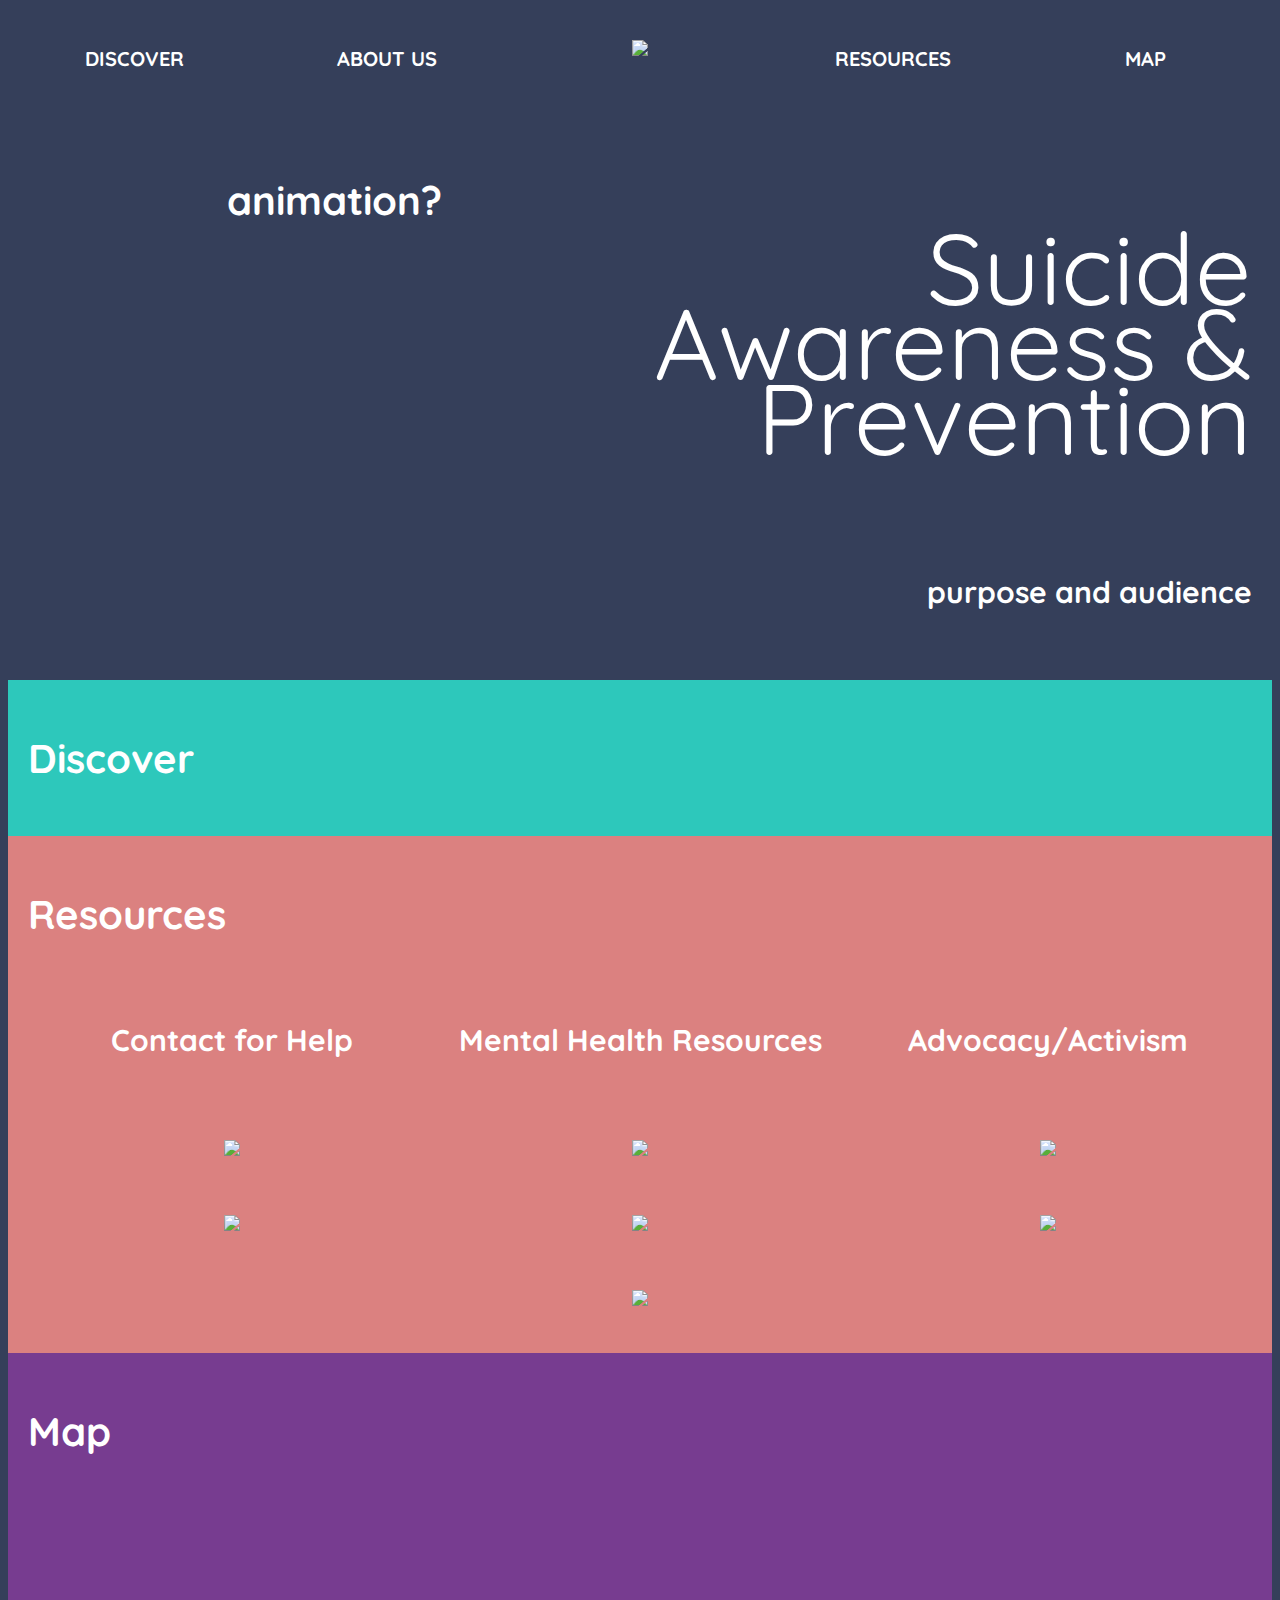
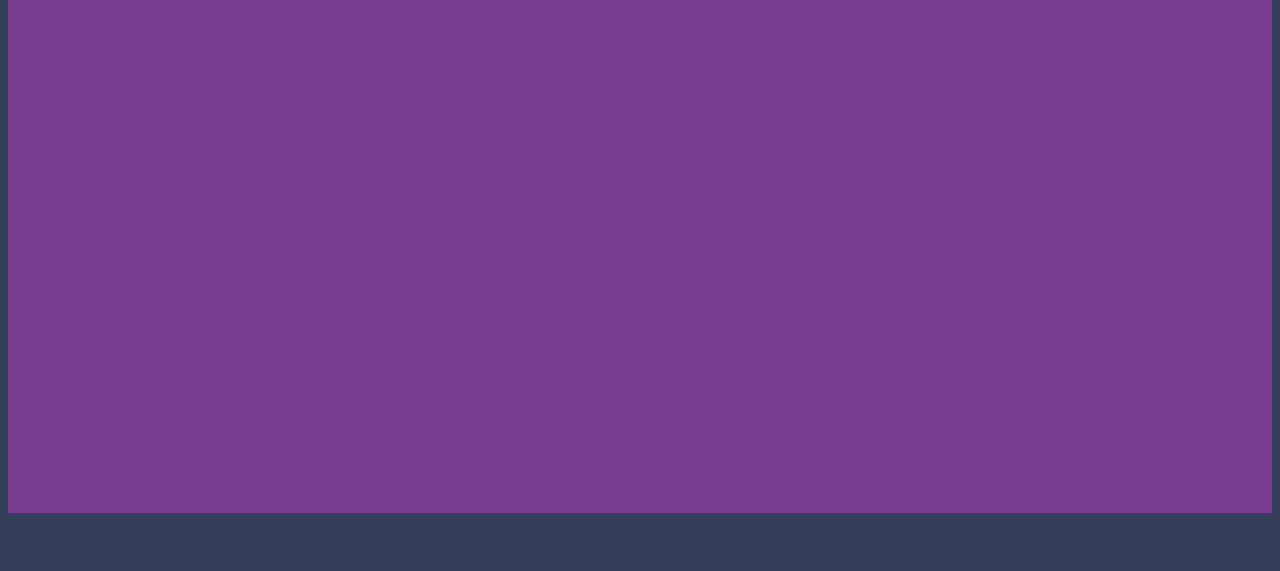
==== reindex.html @ 5025372b "redesigned website layout with previous elements" ====
<!DOCTYPE html>
<html lang="en">
<head>
    <meta charset="UTF-8">
    <meta name="viewport" content="width=device-width, initial-scale=1.0">
    <title>Suicide Awareness Month </title>
    <link rel="stylesheet" href="restyles.css">
    <link href="https://fonts.googleapis.com/css2?family=Quicksand:wght@300&display=swap" rel="stylesheet">
</head>
<body>

  <header>
    <div class="flex-container">
      <div><a href="#discover"><h1>DISCOVER</h1></a></div>
      <div><a href="#aboutus"><h1>ABOUT US</h1></a></div>
      <div><img src="https://suicidepreventionlifeline.org/wp-content/uploads/2016/08/Ribbon-1.png" width="30%"></div>
      <div><a href="#resources"><h1>RESOURCES</h1></a></div>
      <div><a href="#map"><h1>MAP</h1></a></div>
    </div>
  </header>

  <section class="aboutus" id="aboutus">
    <div class="flex-container">
      <div><h2>animation?</h2></div>
      <div><p class="right">Suicide Awareness & Prevention</p><h3 class="right">purpose and audience</h3></div>
  </div>
  </section>

  <section class="discover" id="discover">
    <h2>Discover</h2>
  </section>

  <section class="resources" id="resources">
    <h2>Resources</h2>
    <div class="flex-container">
      <div>
        <h3>Contact for Help</h3>
        <div><a href="https://suicidepreventionlifeline.org/" target="_blank"><img src="https://ccrinfo.org/wp-content/uploads/sites/6/2019/11/SPL-Square.jpg" width="50%"></a></div>
        <div><a href="https://www.crisistextline.org/" target="_blank"><img src="https://www.crisistextline.org/wp-content/uploads/2020/03/logo-square.jpg" width="50%"></a></div>
      </div>
      <div>
        <h3>Mental Health Resources</h3>
        <div><a href="https://www.thetrevorproject.org/" target="_blank"><img src="https://www.thetrevorproject.org/wp-content/uploads/2020/08/The-Trevor-Project-Tagline-blog-300x300.jpg" width="50%"></a></div>
        <div><a href="https://www.veteranscrisisline.net/" target="_blank"><img src="https://www.veteranscrisisline.net/Content/images/VeteransCrisisLineLogo.png" width="50%"></a></div>
        <div><a href="https://www.nimh.nih.gov/index.shtml" target="_blank"><img src="https://www.nimh.nih.gov/images/news-items/featured-images/nimh-logo-white-sm120_147622_4.png" width="50%"></a></div>
      </div>
      <div>
        <h3>Advocacy/Activism</h3>
        <div><a href="https://projectsemicolon.com/" target="_blank"><img src="https://s3-us-west-2.amazonaws.com/tabs.web.media/a/h/ahtv/ahtv-square-400.jpg" width="50%"></a></div>
        <div><a href="https://www.bethe1to.com/" target="_blank"><img src="https://www.vibrant.org/wp-content/uploads/2017/09/Untitled.png" width="50%"></a></div>
      </div>
  </div>
  </section>

  <section class="map" id="map">
    <h2>Map</h2>
    <iframe src="https://www.google.com/maps/embed?pb=!1m14!1m8!1m3!1d13037.224294032441!2d-80.8179448!3d35.2237501!3m2!1i1024!2i768!4f13.1!3m3!1m2!1s0x0%3A0x58d6ba252e5366b!2sPromise%20Resource%20Network%20Inc!5e0!3m2!1sen!2sus!4v1600224700842!5m2!1sen!2sus" width="800" height="600" frameborder="0" style="border:0;" allowfullscreen="" aria-hidden="false" tabindex="0"></iframe>
  </section>

  <footer>
  </footer>

  </div>
</body>
</html>
---- restyles.css ----
body {
  display: flex;
  flex-direction: column;
  background: rgb(53, 63, 90);
}

section {
  margin: 0;
  padding: 20px;
}

.aboutus {
  background: rgb(53, 63, 90);
}

.discover {
  background: rgb(45, 200, 187);
}

.resources {
  background: rgb(219, 129, 128);
}

.map {
  background: rgb(119, 60, 144);
}

footer {
  background: rgb(53, 63, 90);
  height: 50px;
}

.flex-container {
  display: flex;
  flex-wrap: wrap;
  justify-content: space-around;
}

.flex-container > div {
  width: 100px;
  text-align: center;
  line-height: 75px;
  font-size: 30px;
  flex-grow: 1;
}

a {
  text-decoration: none;
}

a:link{
  color: black;
}

a:visited{
  color: black;
}

a:hover {
  font-size:105%;
  color: white;
  text-decoration: underline white;
}

h1 {
  font-family: 'Quicksand', sans-serif;
  font-size: 20px;
  color: white;
}

h2 {
  font-family: 'Quicksand', sans-serif;
  font-size: 40px;
  color: white;
}

h3 {
  font-family: 'Quicksand', sans-serif;
  font-size: 30px;
  color: white;
}

p {
  font-family: 'Quicksand', sans-serif;
  font-size: 100px;
  color: white;
}

.right {
  text-align: right;
}

img:hover {
  width: 55%;
}
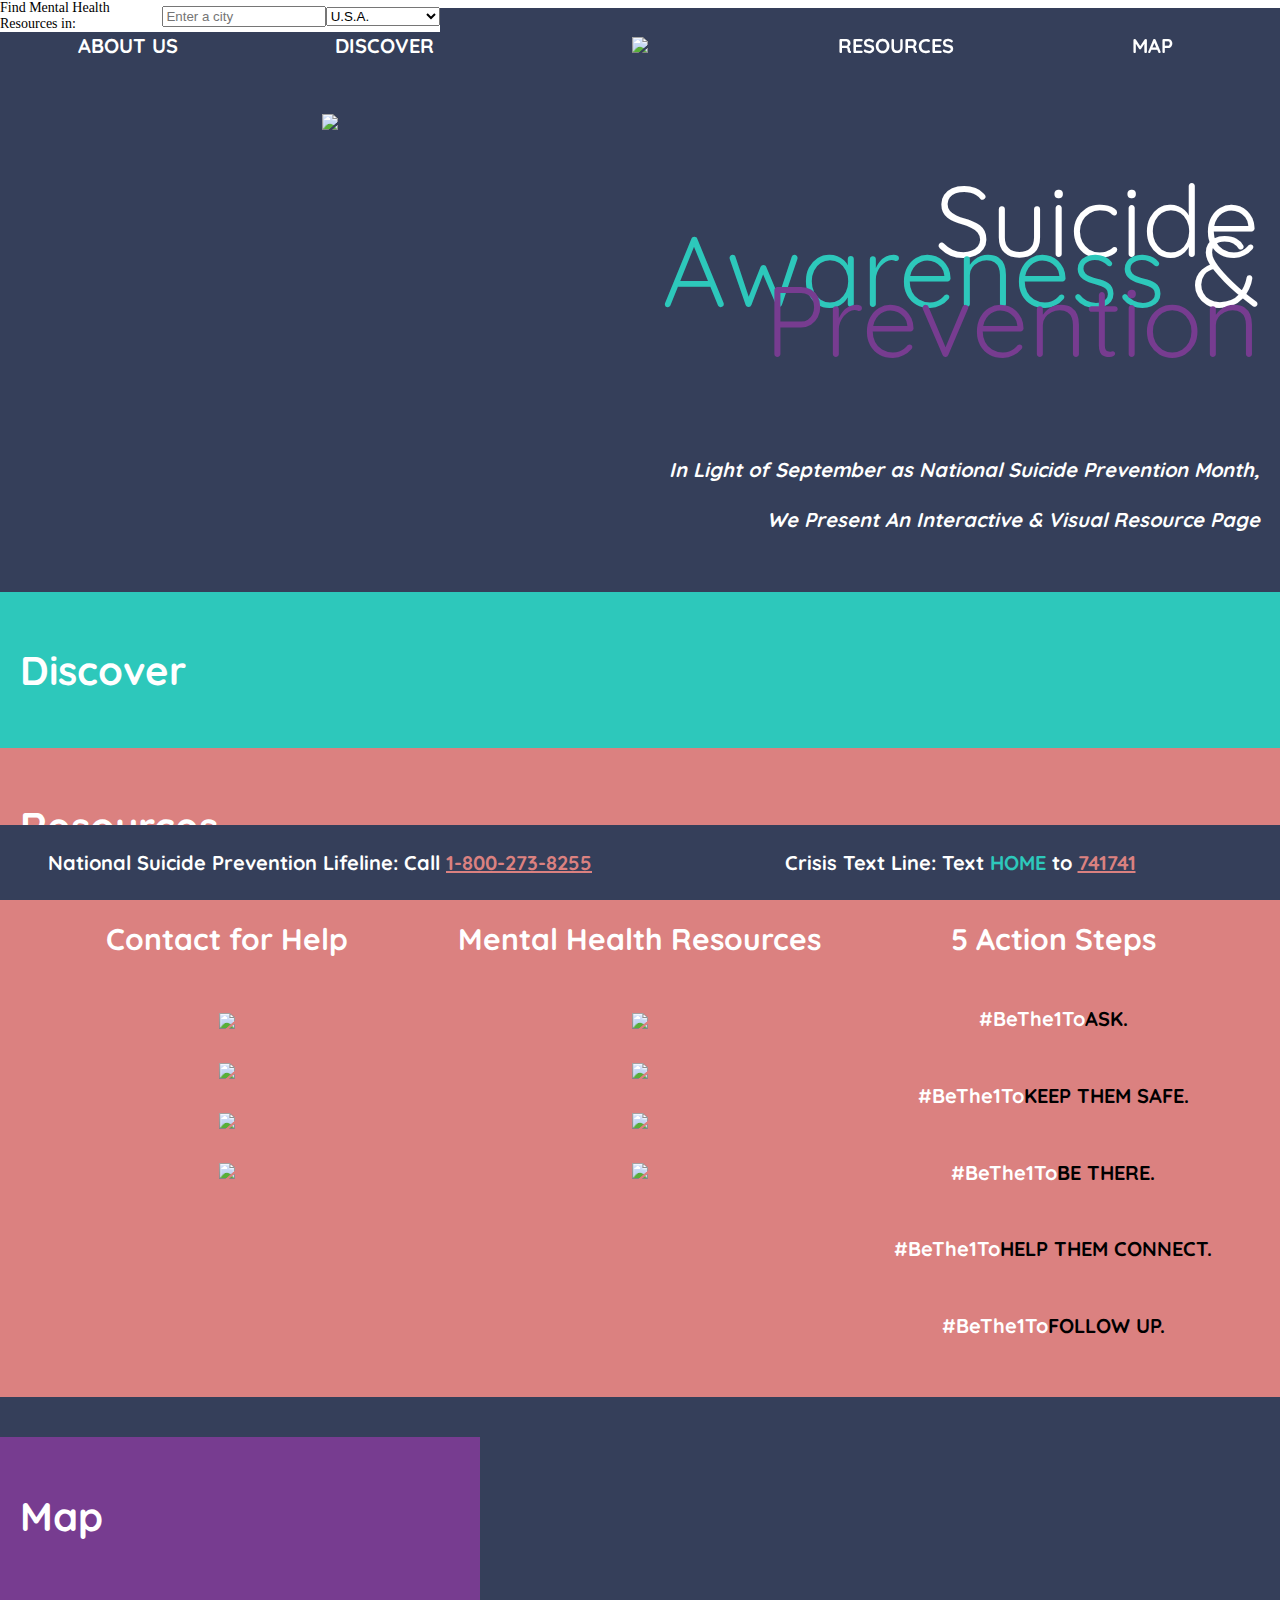
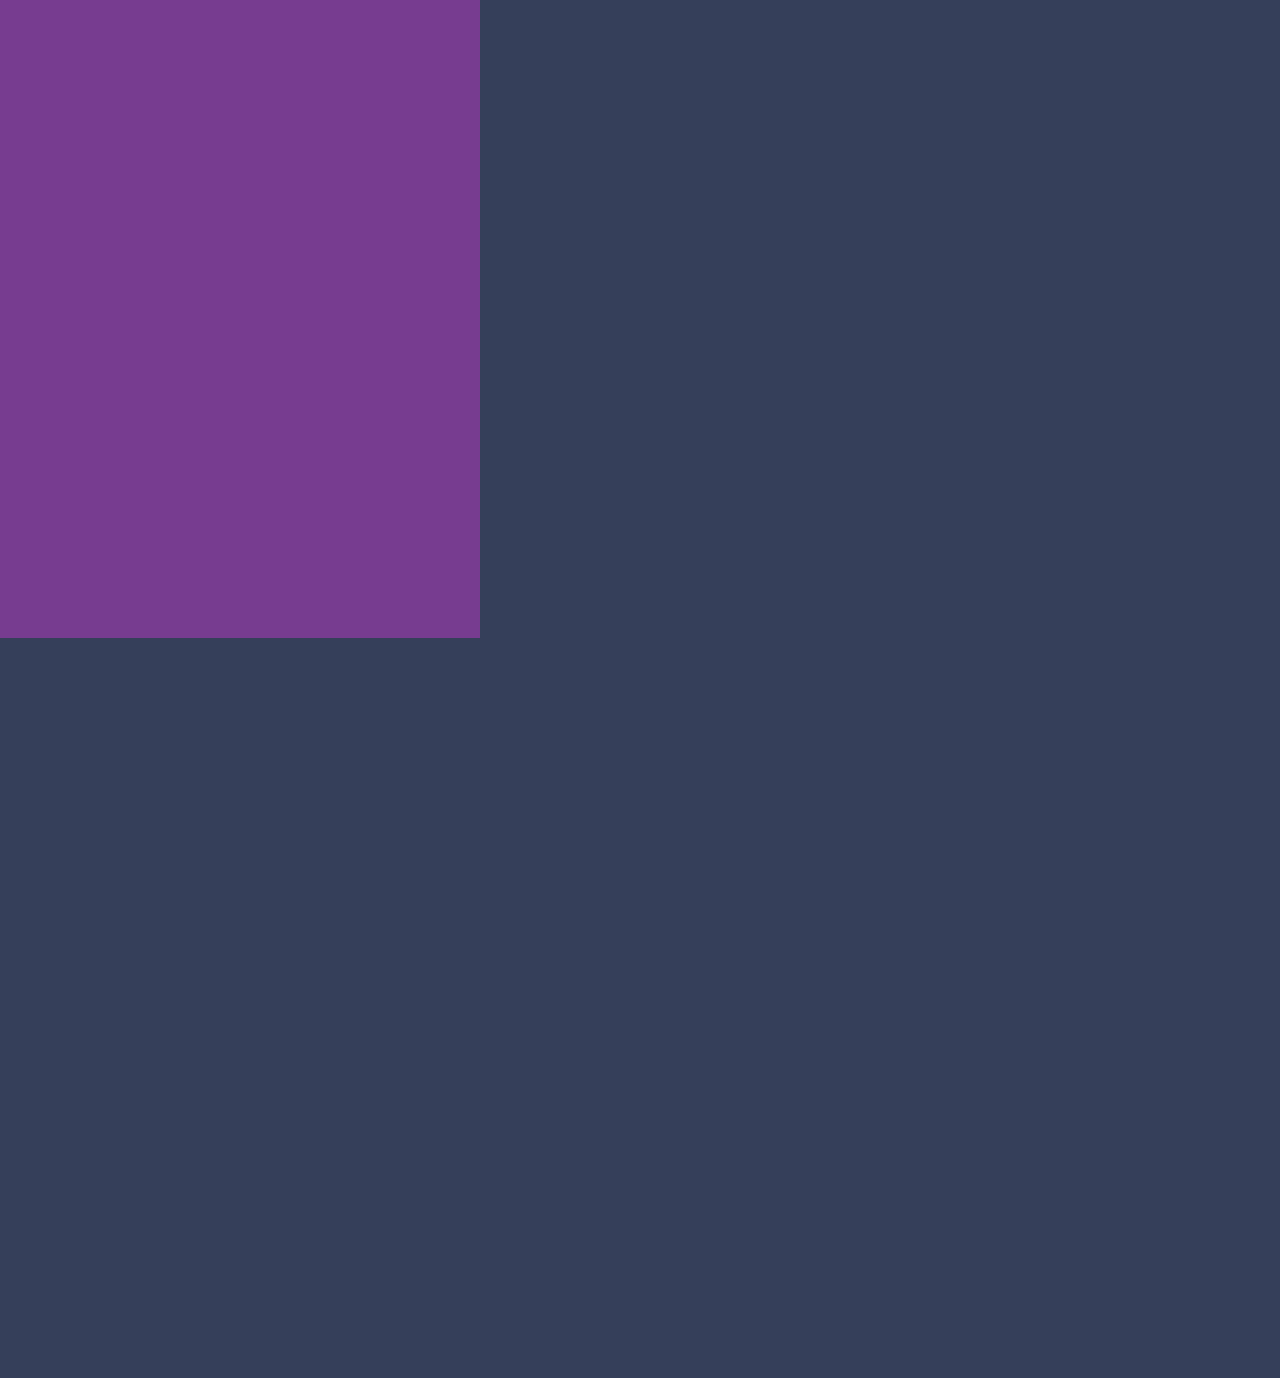
==== commit f3be23ed: "PreMaps" ====
--- a/reindex.html
+++ b/reindex.html
@@ -6,14 +6,20 @@
     <title>Suicide Awareness Month </title>
     <link rel="stylesheet" href="restyles.css">
     <link href="https://fonts.googleapis.com/css2?family=Quicksand:wght@300&display=swap" rel="stylesheet">
-</head>
+    <link href="https://fonts.googleapis.com/css2?family=Open+Sans:wght@800&display=swap" rel="stylesheet">
+    <script src="https://maps.googleapis.com/maps/api/js?key=AIzaSyBIwzALxUPNbatRBj3Xi1Uhp0fFzwWNBkE&callback=initMap&libraries=places&v=weekly" defer></script>
+    <script src="rescript.js"></script>
+  </head>
 <body>
 
   <header>
-    <div class="flex-container">
+    <div class="progress-container">
+      <div class="progress-bar" id="myBar"></div>
+    </div>
+    <div class="flex-container" id="navbar">
+      <div><a href="#aboutus"><h1>ABOUT US</h1></a></div>
       <div><a href="#discover"><h1>DISCOVER</h1></a></div>
-      <div><a href="#aboutus"><h1>ABOUT US</h1></a></div>
-      <div><img src="https://suicidepreventionlifeline.org/wp-content/uploads/2016/08/Ribbon-1.png" width="30%"></div>
+      <div><a href="#navbar"><h1><img src="https://suicidepreventionlifeline.org/wp-content/uploads/2016/08/Ribbon-1.png" width="15%"></h1></a></div>
       <div><a href="#resources"><h1>RESOURCES</h1></a></div>
       <div><a href="#map"><h1>MAP</h1></a></div>
     </div>
@@ -21,8 +27,11 @@
 
   <section class="aboutus" id="aboutus">
     <div class="flex-container">
-      <div><h2>animation?</h2></div>
-      <div><p class="right">Suicide Awareness & Prevention</p><h3 class="right">purpose and audience</h3></div>
+      <div><img src="https://suicidepreventionlifeline.org/wp-content/uploads/2016/08/Ribbon-1.png" width="70%"></div>
+      <div>
+        <p class="right">Suicide <span style="color:rgb(45, 200, 187)">Awareness</span> & <span style="color: rgb(119, 60, 144)">Prevention</span></p>
+        <h4 class="right"><em><span style="color:white;">In Light of September as National Suicide Prevention Month,</span><span style="color:white;"> We Present An Interactive & Visual Resource Page</span></em></h4>
+      </div>
   </div>
   </section>
 
@@ -35,19 +44,25 @@
     <div class="flex-container">
       <div>
         <h3>Contact for Help</h3>
-        <div><a href="https://suicidepreventionlifeline.org/" target="_blank"><img src="https://ccrinfo.org/wp-content/uploads/sites/6/2019/11/SPL-Square.jpg" width="50%"></a></div>
-        <div><a href="https://www.crisistextline.org/" target="_blank"><img src="https://www.crisistextline.org/wp-content/uploads/2020/03/logo-square.jpg" width="50%"></a></div>
+        <div><a href="https://suicidepreventionlifeline.org/" target="_blank"><img src="https://ccrinfo.org/wp-content/uploads/sites/6/2019/11/SPL-Square.jpg" width="50%" class="resourceslinks"></a></div>
+        <div><a href="https://www.crisistextline.org/" target="_blank"><img src="https://www.crisistextline.org/wp-content/uploads/2020/03/logo-square.jpg" width="50%" class="resourceslinks"></a></div>
+        <div><a href="https://www.thetrevorproject.org/" target="_blank"><img src="https://www.thetrevorproject.org/wp-content/uploads/2020/08/The-Trevor-Project-Tagline-blog-300x300.jpg" width="50%" class="resourceslinks"></a></div>
+        <div><a href="https://www.veteranscrisisline.net/" target="_blank"><img src="https://www.armytimes.com/resizer/CK8KfGUzU1C7jOKkqNQpm3uE7gI=/1200x0/filters:quality(100)/arc-anglerfish-arc2-prod-mco.s3.amazonaws.com/public/UHK6KODIMJARPLBEPTIYVROHZ4.jpg" width="50%" class="resourceslinks"></a></div>
       </div>
       <div>
         <h3>Mental Health Resources</h3>
-        <div><a href="https://www.thetrevorproject.org/" target="_blank"><img src="https://www.thetrevorproject.org/wp-content/uploads/2020/08/The-Trevor-Project-Tagline-blog-300x300.jpg" width="50%"></a></div>
-        <div><a href="https://www.veteranscrisisline.net/" target="_blank"><img src="https://www.veteranscrisisline.net/Content/images/VeteransCrisisLineLogo.png" width="50%"></a></div>
-        <div><a href="https://www.nimh.nih.gov/index.shtml" target="_blank"><img src="https://www.nimh.nih.gov/images/news-items/featured-images/nimh-logo-white-sm120_147622_4.png" width="50%"></a></div>
+        <div><a href="https://www.bethe1to.com/" target="_blank"><img src="BeThe1To.PNG" width="50%" class="resourceslinks"></a></div>
+        <div><a href="https://afsp.org/" target="_blank"><img src="https://www.hrchamber.com/uploads/news/posts/newlogo-square.jpg" width="50%" class="resourceslinks"></a></div>
+        <div><a href="https://www.nimh.nih.gov/index.shtml" target="_blank"><img src="https://www.nimh.nih.gov/images/news-items/featured-images/nimh-logo-white-sm120_147622_4.png" width="50%" class="resourceslinks"></a></div>
+        <div><a href="https://projectsemicolon.com/" target="_blank"><img src="https://s3-us-west-2.amazonaws.com/tabs.web.media/a/h/ahtv/ahtv-square-400.jpg" width="50%" class="resourceslinks"></a></div>
       </div>
       <div>
-        <h3>Advocacy/Activism</h3>
-        <div><a href="https://projectsemicolon.com/" target="_blank"><img src="https://s3-us-west-2.amazonaws.com/tabs.web.media/a/h/ahtv/ahtv-square-400.jpg" width="50%"></a></div>
-        <div><a href="https://www.bethe1to.com/" target="_blank"><img src="https://www.vibrant.org/wp-content/uploads/2017/09/Untitled.png" width="50%"></a></div>
+        <h3>5 Action Steps</h3>
+        <div><h4><span style="color:white;">#BeThe1To</span><b>ASK.</b></h4></div>
+        <div><h4><span style="color:white;">#BeThe1To</span><b>KEEP THEM SAFE.</b></h4></div>
+        <div><h4><span style="color:white;">#BeThe1To</span><b>BE THERE.</b></h4></div>
+        <div><h4><span style="color:white;">#BeThe1To</span><b>HELP THEM CONNECT.</b></h4></div>
+        <div><h4><span style="color:white;">#BeThe1To</span><b>FOLLOW UP.</b></h4></div>
       </div>
   </div>
   </section>
@@ -55,11 +70,68 @@
   <section class="map" id="map">
     <h2>Map</h2>
     <iframe src="https://www.google.com/maps/embed?pb=!1m14!1m8!1m3!1d13037.224294032441!2d-80.8179448!3d35.2237501!3m2!1i1024!2i768!4f13.1!3m3!1m2!1s0x0%3A0x58d6ba252e5366b!2sPromise%20Resource%20Network%20Inc!5e0!3m2!1sen!2sus!4v1600224700842!5m2!1sen!2sus" width="800" height="600" frameborder="0" style="border:0;" allowfullscreen="" aria-hidden="false" tabindex="0"></iframe>
+    <div class="hotel-search">
+      <div id="findhotels">
+        Find Mental Health Resources in:
+      </div>
+
+      <div id="locationField">
+        <input id="autocomplete" placeholder="Enter a city" type="text" />
+      </div>
+
+      <div id="controls">
+        <select id="country">
+          <option value="us" selected>U.S.A.</option>
+        </select>
+      </div>
+    </div>
+
+    <div id="map"></div>
+
+    <div id="listing">
+      <table id="resultsTable">
+        <tbody id="results"></tbody>
+      </table>
+    </div>
+
+    <div style="display: none">
+      <div id="info-content">
+        <table>
+          <tr id="iw-url-row" class="iw_table_row">
+            <td id="iw-icon" class="iw_table_icon"></td>
+            <td id="iw-url"></td>
+          </tr>
+          <tr id="iw-address-row" class="iw_table_row">
+            <td class="iw_attribute_name">Address:</td>
+            <td id="iw-address"></td>
+          </tr>
+          <tr id="iw-phone-row" class="iw_table_row">
+            <td class="iw_attribute_name">Telephone:</td>
+            <td id="iw-phone"></td>
+          </tr>
+          <tr id="iw-rating-row" class="iw_table_row">
+            <td class="iw_attribute_name">Rating:</td>
+            <td id="iw-rating"></td>
+          </tr>
+          <tr id="iw-website-row" class="iw_table_row">
+            <td class="iw_attribute_name">Website:</td>
+            <td id="iw-website"></td>
+          </tr>
+        </table>
+      </div>
+    </div>
   </section>
 
   <footer>
+    <div class="flex-container">
+      <div><h1>National Suicide Prevention Lifeline: Call <a href="tel:1-800-273-8255"><span style="color:rgb(219, 129, 128);"><u>1-800-273-8255</u></span></a></h1></div>
+      <div><h1>Crisis Text Line: Text <span style="color:rgb(45, 200, 187)">HOME</span> to <a href="sms:741741"><span style="color:rgb(219, 129, 128);"><u>741741</u></span></h1>
+    </div>
   </footer>
 
+  
+
+  
   </div>
 </body>
 </html>
--- a/restyles.css
+++ b/restyles.css
@@ -25,9 +25,18 @@
   background: rgb(119, 60, 144);
 }
 
+header {
+  position: sticky;
+  top: 0;
+  background: rgb(53, 63, 90);
+  height: 75px;
+}
+
 footer {
-  background: rgb(53, 63, 90);
-  height: 50px;
+  position: sticky;
+  bottom:0;
+  background: rgb(53, 63, 90);
+  height: 75px;
 }
 
 .flex-container {
@@ -39,7 +48,7 @@
 .flex-container > div {
   width: 100px;
   text-align: center;
-  line-height: 75px;
+  line-height: 50px;
   font-size: 30px;
   flex-grow: 1;
 }
@@ -80,6 +89,11 @@
   color: white;
 }
 
+h4 {
+  font-family: 'Quicksand', sans-serif;
+  font-size: 20px;
+}
+
 p {
   font-family: 'Quicksand', sans-serif;
   font-size: 100px;
@@ -90,6 +104,135 @@
   text-align: right;
 }
 
-img:hover {
-  width: 55%;
-}
+img.resourceslinks:hover {
+  width: 60%;
+}
+
+html {
+  scroll-behavior: smooth;
+}
+
+.progress-container {
+  width: 100%;
+  height: 8px;
+  background: white;
+}
+
+/* The progress bar (scroll indicator) */
+.progress-bar {
+  height: 8px;
+  background: gray;
+  width: 0%;
+}
+
+/* Always set the map height explicitly to define the size of the div
+       * element that contains the map. */
+       #map {
+        height: 100%;
+      }
+      
+      /* Optional: Makes the sample page fill the window. */
+      html,
+      body {
+        height: 100%;
+        margin: 0;
+        padding: 0;
+      }
+      
+      body {
+        padding: 0 !important;
+      }
+      
+      table {
+        font-size: 12px;
+      }
+      
+      .hotel-search {
+        -webkit-box-align: center;
+        -ms-flex-align: center;
+        align-items: center;
+        background: #fff;
+        display: -webkit-box;
+        display: -ms-flexbox;
+        display: flex;
+        left: 0;
+        position: absolute;
+        top: 0;
+        width: 440px;
+        z-index: 1;
+      }
+      
+      #map {
+        margin-top: 40px;
+        width: 440px;
+      }
+      
+      #listing {
+        position: absolute;
+        width: 200px;
+        height: 470px;
+        overflow: auto;
+        left: 442px;
+        top: 0px;
+        cursor: pointer;
+        overflow-x: hidden;
+      }
+      
+      #findhotels {
+        font-size: 14px;
+      }
+      
+      #locationField {
+        -webkit-box-flex: 1 1 190px;
+        -ms-flex: 1 1 190px;
+        flex: 1 1 190px;
+        margin: 0 8px;
+      }
+      
+      #controls {
+        -webkit-box-flex: 1 1 140px;
+        -ms-flex: 1 1 140px;
+        flex: 1 1 140px;
+      }
+      
+      #autocomplete {
+        width: 100%;
+      }
+      
+      #country {
+        width: 100%;
+      }
+      
+      .placeIcon {
+        width: 20px;
+        height: 34px;
+        margin: 4px;
+      }
+      
+      .hotelIcon {
+        width: 24px;
+        height: 24px;
+      }
+      
+      #resultsTable {
+        border-collapse: collapse;
+        width: 240px;
+      }
+      
+      #rating {
+        font-size: 13px;
+        font-family: Arial Unicode MS;
+      }
+      
+      .iw_table_row {
+        height: 18px;
+      }
+      
+      .iw_attribute_name {
+        font-weight: bold;
+        text-align: right;
+      }
+      
+      .iw_table_icon {
+        text-align: right;
+      }
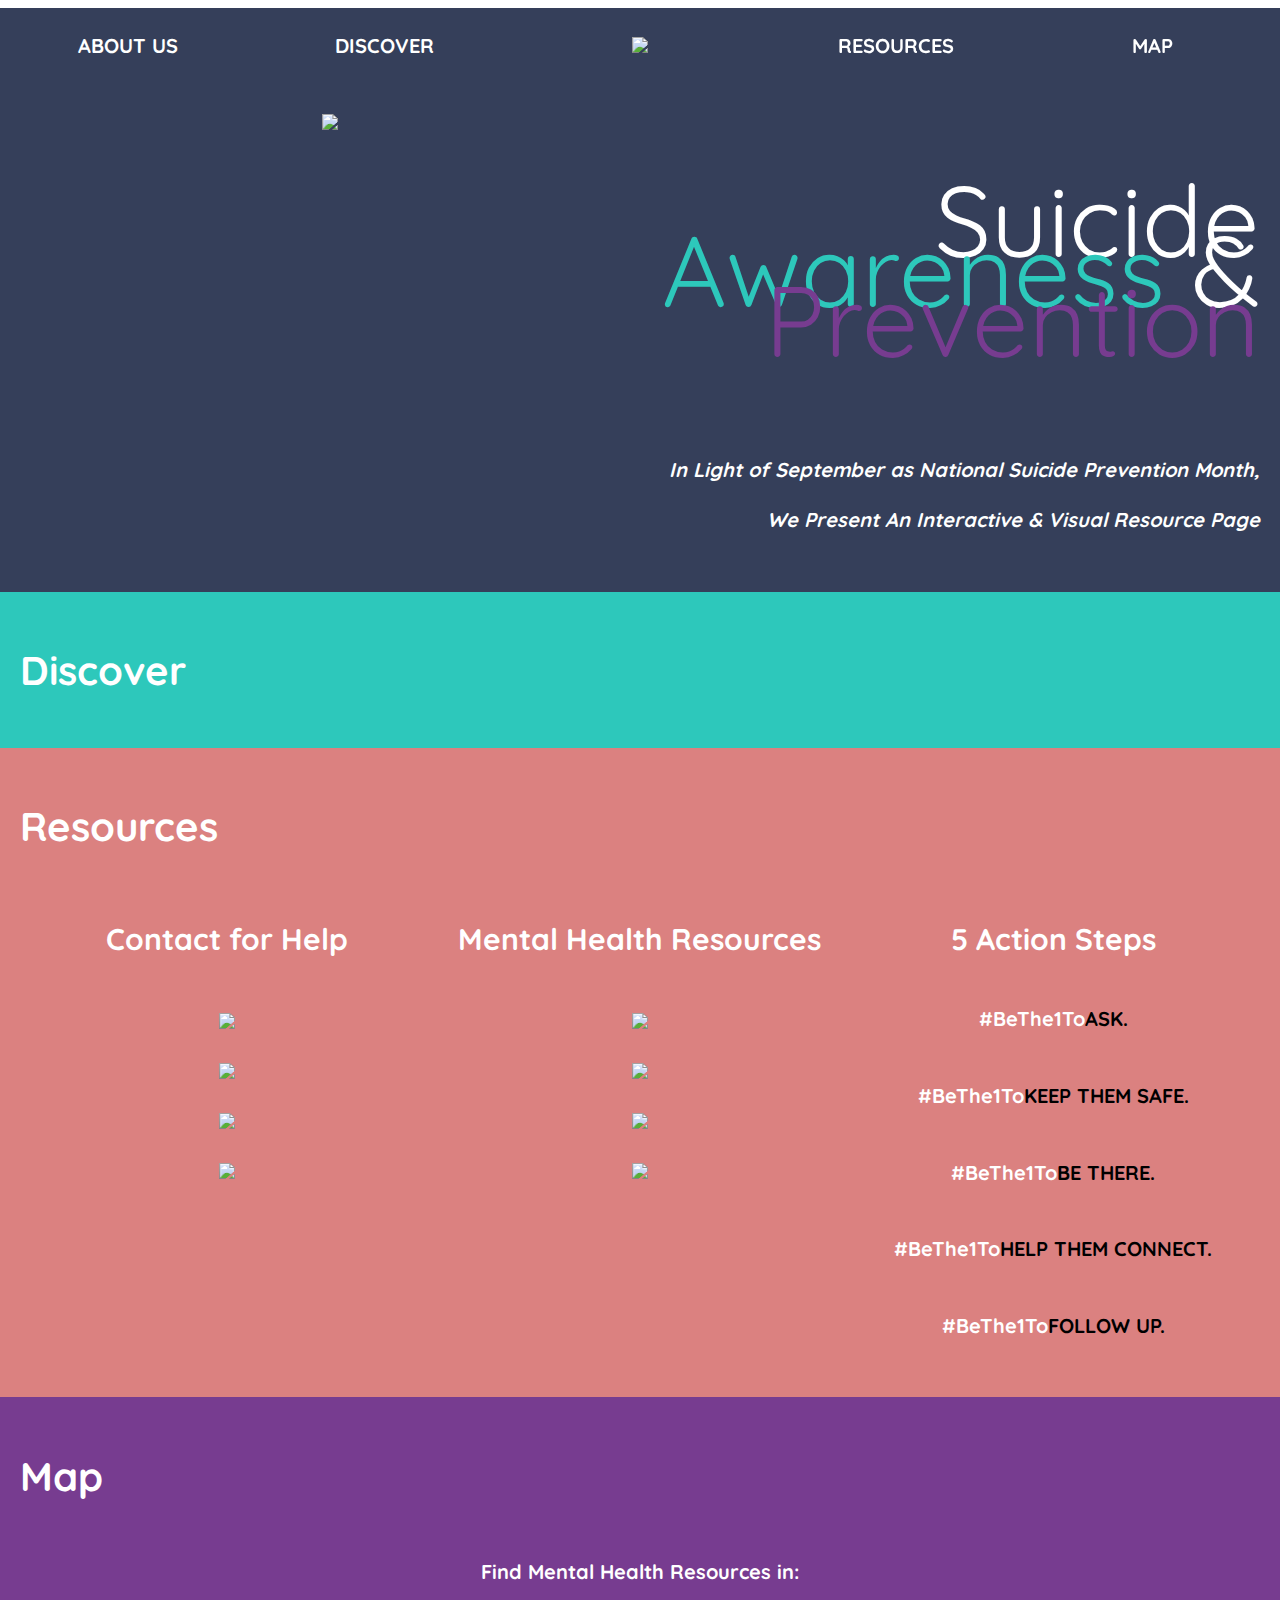
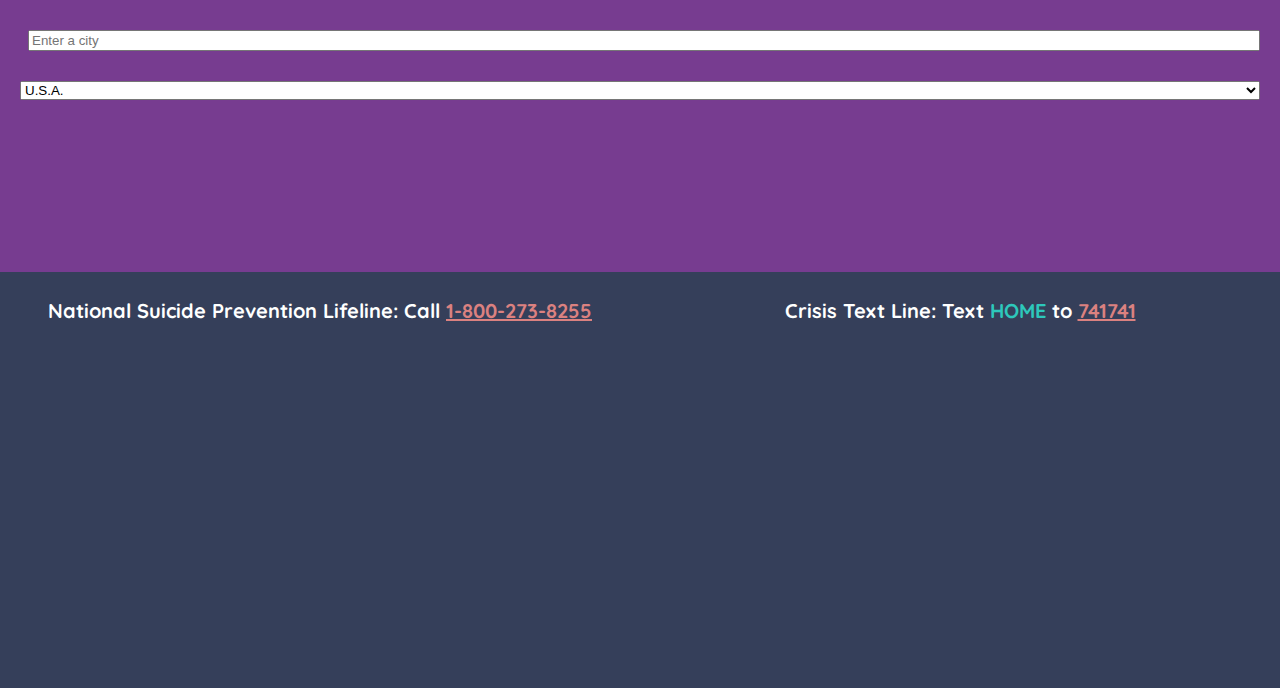
==== commit e6cc8f87: "fixed slightly map section" ====
--- a/reindex.html
+++ b/reindex.html
@@ -21,7 +21,7 @@
       <div><a href="#discover"><h1>DISCOVER</h1></a></div>
       <div><a href="#navbar"><h1><img src="https://suicidepreventionlifeline.org/wp-content/uploads/2016/08/Ribbon-1.png" width="15%"></h1></a></div>
       <div><a href="#resources"><h1>RESOURCES</h1></a></div>
-      <div><a href="#map"><h1>MAP</h1></a></div>
+      <div><a href="#mapsect"><h1>MAP</h1></a></div>
     </div>
   </header>
 
@@ -67,12 +67,13 @@
   </div>
   </section>
 
-  <section class="map" id="map">
+  <section class="mapsect" id="mapsect">
     <h2>Map</h2>
-    <iframe src="https://www.google.com/maps/embed?pb=!1m14!1m8!1m3!1d13037.224294032441!2d-80.8179448!3d35.2237501!3m2!1i1024!2i768!4f13.1!3m3!1m2!1s0x0%3A0x58d6ba252e5366b!2sPromise%20Resource%20Network%20Inc!5e0!3m2!1sen!2sus!4v1600224700842!5m2!1sen!2sus" width="800" height="600" frameborder="0" style="border:0;" allowfullscreen="" aria-hidden="false" tabindex="0"></iframe>
-    <div class="hotel-search">
+
+    <div class="flex-container">
+    <div class="mapsect" class="hotel-search">
       <div id="findhotels">
-        Find Mental Health Resources in:
+        <h1>Find Mental Health Resources in:</h1>
       </div>
 
       <div id="locationField">
@@ -85,6 +86,7 @@
         </select>
       </div>
     </div>
+  </div>
 
     <div id="map"></div>
 
@@ -94,7 +96,7 @@
       </table>
     </div>
 
-    <div style="display: none">
+    <div style="display: flex">
       <div id="info-content">
         <table>
           <tr id="iw-url-row" class="iw_table_row">
@@ -102,24 +104,25 @@
             <td id="iw-url"></td>
           </tr>
           <tr id="iw-address-row" class="iw_table_row">
-            <td class="iw_attribute_name">Address:</td>
+            <td class="iw_attribute_name"></td>
             <td id="iw-address"></td>
           </tr>
           <tr id="iw-phone-row" class="iw_table_row">
-            <td class="iw_attribute_name">Telephone:</td>
+            <td class="iw_attribute_name"></td>
             <td id="iw-phone"></td>
           </tr>
           <tr id="iw-rating-row" class="iw_table_row">
-            <td class="iw_attribute_name">Rating:</td>
+            <td class="iw_attribute_name"></td>
             <td id="iw-rating"></td>
           </tr>
           <tr id="iw-website-row" class="iw_table_row">
-            <td class="iw_attribute_name">Website:</td>
+            <td class="iw_attribute_name"></td>
             <td id="iw-website"></td>
           </tr>
         </table>
       </div>
     </div>
+  </div>
   </section>
 
   <footer>
@@ -129,9 +132,9 @@
     </div>
   </footer>
 
-  
 
-  
+
+
   </div>
 </body>
 </html>
--- a/restyles.css
+++ b/restyles.css
@@ -21,7 +21,7 @@
   background: rgb(219, 129, 128);
 }
 
-.map {
+.mapsect {
   background: rgb(119, 60, 144);
 }
 
@@ -33,7 +33,6 @@
 }
 
 footer {
-  position: sticky;
   bottom:0;
   background: rgb(53, 63, 90);
   height: 75px;
@@ -118,121 +117,123 @@
   background: white;
 }
 
-/* The progress bar (scroll indicator) */
 .progress-bar {
   height: 8px;
   background: gray;
   width: 0%;
 }
 
+
+
+
+
 /* Always set the map height explicitly to define the size of the div
        * element that contains the map. */
-       #map {
-        height: 100%;
-      }
-      
+#map {
+  height: 100%;
+}
+
       /* Optional: Makes the sample page fill the window. */
-      html,
-      body {
-        height: 100%;
-        margin: 0;
-        padding: 0;
-      }
-      
-      body {
-        padding: 0 !important;
-      }
-      
-      table {
-        font-size: 12px;
-      }
-      
-      .hotel-search {
-        -webkit-box-align: center;
-        -ms-flex-align: center;
-        align-items: center;
-        background: #fff;
-        display: -webkit-box;
-        display: -ms-flexbox;
-        display: flex;
-        left: 0;
-        position: absolute;
-        top: 0;
-        width: 440px;
-        z-index: 1;
-      }
-      
-      #map {
-        margin-top: 40px;
-        width: 440px;
-      }
-      
-      #listing {
-        position: absolute;
-        width: 200px;
-        height: 470px;
-        overflow: auto;
-        left: 442px;
-        top: 0px;
-        cursor: pointer;
-        overflow-x: hidden;
-      }
-      
+html,body {
+  height: 100%;
+  margin: 0;
+  padding: 0;
+}
+
+body {
+  padding: 0 !important;
+}
+
+table {
+  font-size: 12px;
+}
+
+.hotel-search {
+-webkit-box-align: center;
+-ms-flex-align: center;
+align-items: center;
+background: #fff;
+display: -webkit-box;
+display: -ms-flexbox;
+display: flex;
+left: 0;
+position: absolute;
+top: 0;
+width: 440px;
+z-index: 1;
+}
+
+#map {
+  margin-top: 40px;
+  width: 440px;
+}
+
+#listing {
+  position: absolute;
+  width: 200px;
+  height: 470px;
+  overflow: auto;
+  left: 442px;
+  top: 0px;
+  cursor: pointer;
+  overflow-x: hidden;
+}
+
       #findhotels {
         font-size: 14px;
       }
-      
+
       #locationField {
         -webkit-box-flex: 1 1 190px;
         -ms-flex: 1 1 190px;
         flex: 1 1 190px;
         margin: 0 8px;
       }
-      
+
       #controls {
         -webkit-box-flex: 1 1 140px;
         -ms-flex: 1 1 140px;
         flex: 1 1 140px;
       }
-      
+
       #autocomplete {
         width: 100%;
       }
-      
+
       #country {
         width: 100%;
       }
-      
+
       .placeIcon {
         width: 20px;
         height: 34px;
         margin: 4px;
       }
-      
+
       .hotelIcon {
         width: 24px;
         height: 24px;
       }
-      
+
       #resultsTable {
         border-collapse: collapse;
         width: 240px;
       }
-      
+
       #rating {
         font-size: 13px;
         font-family: Arial Unicode MS;
       }
-      
+
       .iw_table_row {
         height: 18px;
       }
-      
+
       .iw_attribute_name {
         font-weight: bold;
         text-align: right;
       }
-      
+
       .iw_table_icon {
         text-align: right;
       }
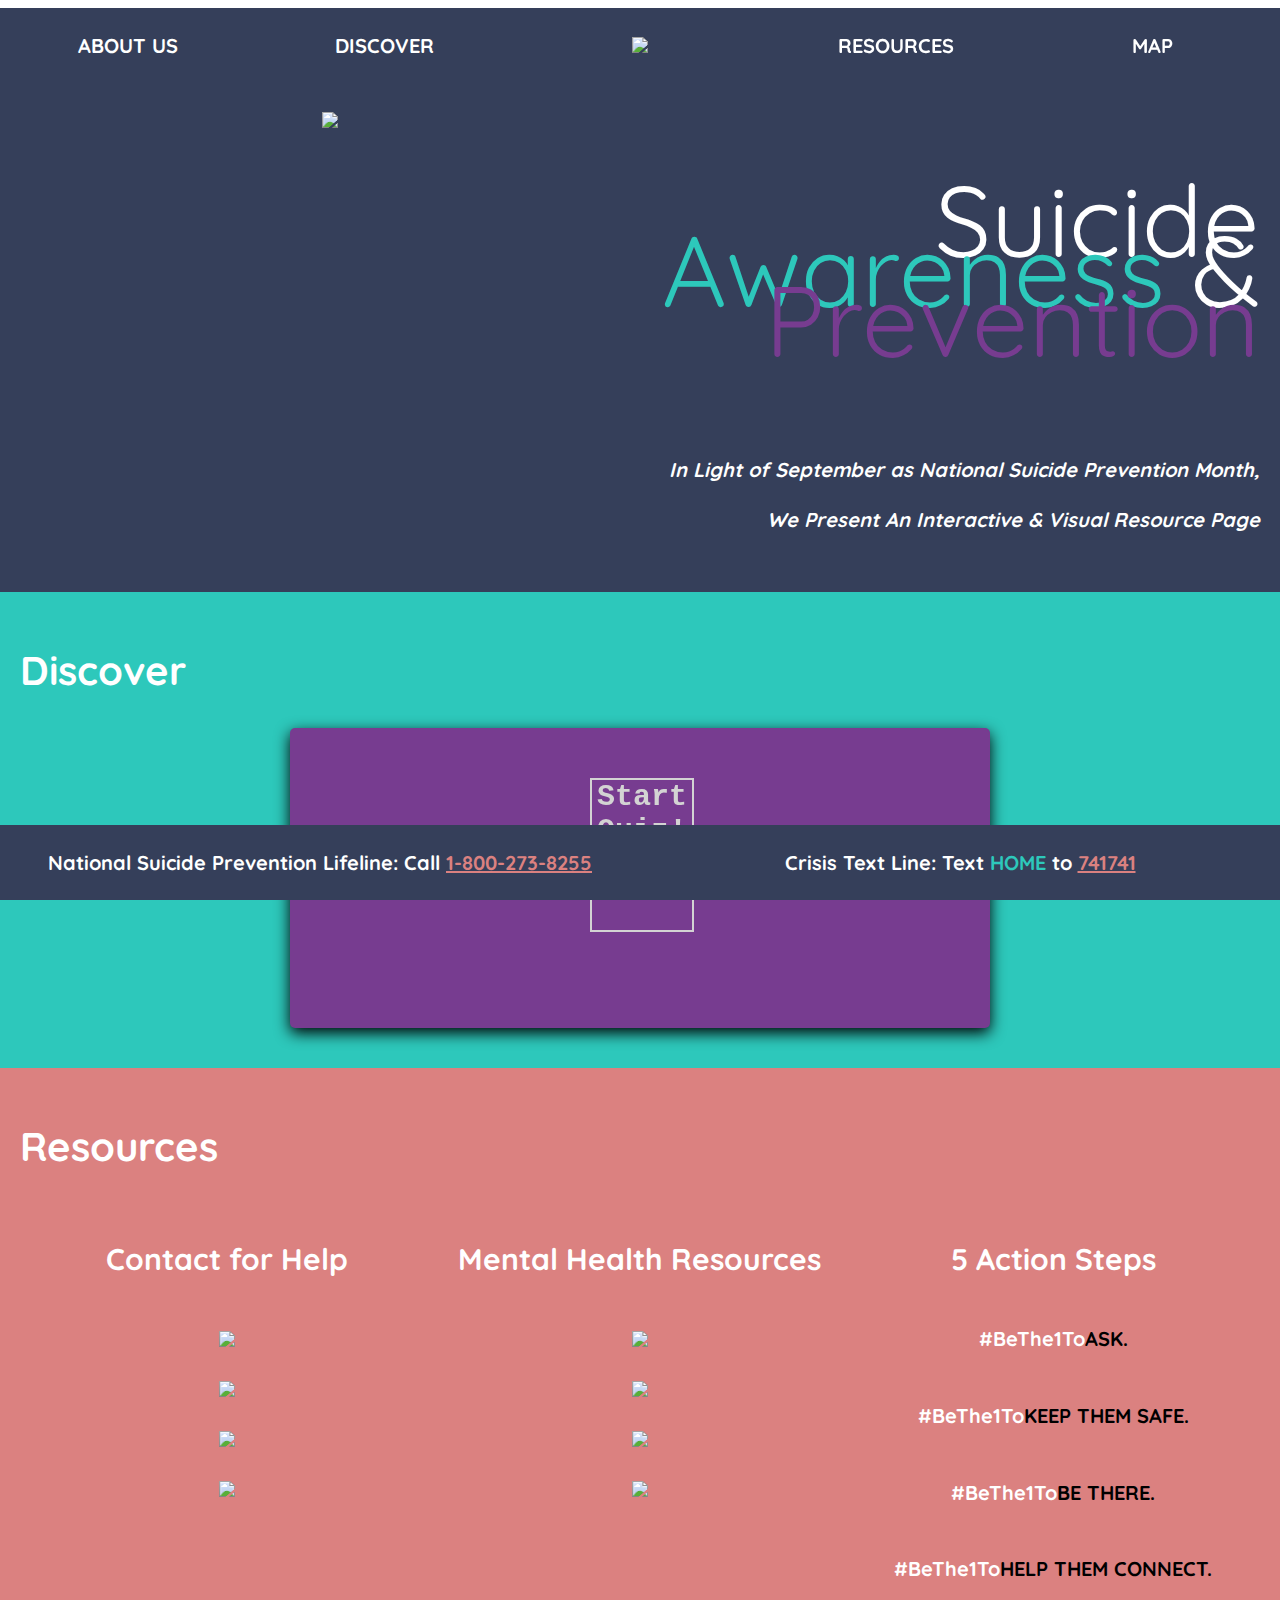
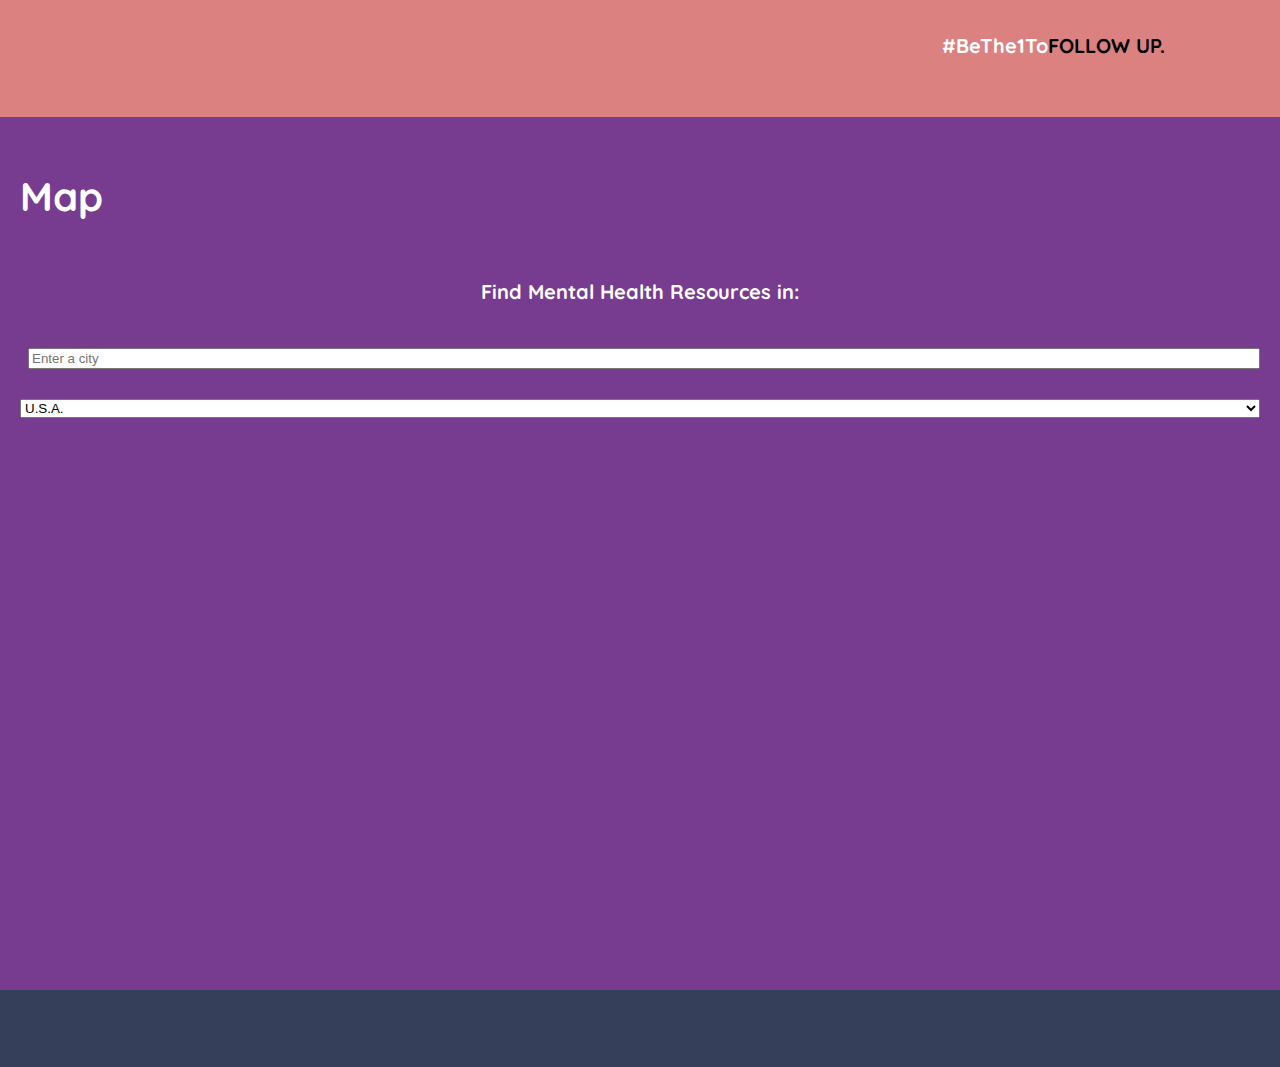
==== commit fd117c68: "final attempt 2" ====
--- a/reindex.html
+++ b/reindex.html
@@ -8,7 +8,7 @@
     <link href="https://fonts.googleapis.com/css2?family=Quicksand:wght@300&display=swap" rel="stylesheet">
     <link href="https://fonts.googleapis.com/css2?family=Open+Sans:wght@800&display=swap" rel="stylesheet">
     <script src="https://maps.googleapis.com/maps/api/js?key=AIzaSyBIwzALxUPNbatRBj3Xi1Uhp0fFzwWNBkE&callback=initMap&libraries=places&v=weekly" defer></script>
-    <script src="rescript.js"></script>
+
   </head>
 <body>
 
@@ -37,6 +37,27 @@
 
   <section class="discover" id="discover">
     <h2>Discover</h2>
+    <div id = "container">
+
+      <div id="start">Start Quiz!</div>
+      <div id = "quiz" style="display: none">
+          <div id="question"></div>
+          <div id="qImg"></div>
+          <div id="choices">
+              <div class = "choice" id = "A" onclick="checkAnswer('A')"></div>
+              <div class="choice" id="B" onclick="checkAnswer('B')"></div>
+              <div class="choice" id="C" onclick="checkAnswer('C')"></div>
+          </div>
+          <div id = "timer">
+              <div id = "counter"></div>
+              <div id = "btimeGuage"></div>
+              <div id = "timeGauge"></div>
+          </div>
+          <div id = "progress"></div>
+      </div>
+      <div id="scoreContainer" style = "display: none"></div>
+  </div>
+
   </section>
 
   <section class="resources" id="resources">
@@ -136,5 +157,8 @@
 
 
   </div>
+
+
+<script src="rescript.js"></script>
 </body>
 </html>
--- a/restyles.css
+++ b/restyles.css
@@ -33,6 +33,7 @@
 }
 
 footer {
+  position: sticky;
   bottom:0;
   background: rgb(53, 63, 90);
   height: 75px;
@@ -165,75 +166,354 @@
 
 #map {
   margin-top: 40px;
-  width: 440px;
+  width: 75%;
+  display: block;
+  float: left;
+  height: 500px;
 }
 
 #listing {
-  position: absolute;
-  width: 200px;
-  height: 470px;
+  margin-top: 40px;
+  width: 25%;
+  height: 500px;
   overflow: auto;
+  float: left;
   left: 442px;
   top: 0px;
   cursor: pointer;
   overflow-x: hidden;
 }
 
-      #findhotels {
-        font-size: 14px;
-      }
-
-      #locationField {
-        -webkit-box-flex: 1 1 190px;
-        -ms-flex: 1 1 190px;
-        flex: 1 1 190px;
-        margin: 0 8px;
-      }
-
-      #controls {
-        -webkit-box-flex: 1 1 140px;
-        -ms-flex: 1 1 140px;
-        flex: 1 1 140px;
-      }
-
-      #autocomplete {
-        width: 100%;
-      }
-
-      #country {
-        width: 100%;
-      }
-
-      .placeIcon {
-        width: 20px;
-        height: 34px;
-        margin: 4px;
-      }
-
-      .hotelIcon {
-        width: 24px;
-        height: 24px;
-      }
-
-      #resultsTable {
-        border-collapse: collapse;
-        width: 240px;
-      }
-
-      #rating {
-        font-size: 13px;
-        font-family: Arial Unicode MS;
-      }
-
-      .iw_table_row {
-        height: 18px;
-      }
-
-      .iw_attribute_name {
-        font-weight: bold;
-        text-align: right;
-      }
-
-      .iw_table_icon {
-        text-align: right;
-      }
+#findhotels {
+  font-size: 14px;
+}
+
+#locationField {
+  -webkit-box-flex: 1 1 190px;
+  -ms-flex: 1 1 190px;
+  flex: 1 1 190px;
+  margin: 0 8px;
+}
+
+#controls {
+  -webkit-box-flex: 1 1 140px;
+  -ms-flex: 1 1 140px;
+  flex: 1 1 140px;
+}
+
+#autocomplete {
+  width: 100%;
+}
+
+#country {
+  width: 100%;
+}
+
+.placeIcon {
+  width: 20px;
+  height: 34px;
+  margin: 4px;
+}
+
+.hotelIcon {
+  width: 24px;
+  height: 24px;
+}
+
+#resultsTable {
+  border-collapse: collapse;
+  width: 240px;
+}
+
+#rating {
+  font-size: 13px;
+  font-family: Arial Unicode MS;
+}
+
+.iw_table_row {
+  height: 18px;
+}
+
+.iw_attribute_name {
+  font-weight: bold;
+  text-align: right;
+}
+
+.iw_table_icon {
+  text-align: right;
+}
+
+body{
+  font-size: 20px;
+  font-family: monospace;
+}
+
+#container{
+  margin : 20px auto;
+  background-color: darkred;
+  height: 300px;
+  width : 700px;
+  border-radius: 5px;
+  box-shadow: 0px 5px 15px 0px;
+  position: relative;
+}
+#start{
+  font-size: 1.5em;
+  font-weight: bolder;
+  word-break: break-all;
+  width:100px;
+  height:150px;
+  border : 2px solid lightgrey;
+  text-align: center;
+  cursor: pointer;
+  position: absolute;
+  left:300px;
+  top:50px;
+  color : lightgrey;
+}
+#start:hover{
+  border: 3px solid lightseagreen;
+  color : lightseagreen;
+}
+
+
+#question{
+  width:500px;
+  height : 125px;
+  position: absolute;
+  right:0;
+  top:0;
+}
+#question p{
+  margin : 0;
+  padding : 15px;
+  font-size: 1.25em;
+}
+
+#choices{
+  width : 480px;
+  position: absolute;
+  right : 0;
+  top : 125px;
+  padding : 10px
+}
+.choice{
+  display: inline-block;
+  width : 135px;
+  text-align: center;
+  border : 1px solid grey;
+  border-radius: 5px;
+  cursor: pointer;
+  padding : 5px;
+}
+.choice:hover{
+  border : 2px solid rgb(255, 83, 83);
+  font-weight: bold;
+}
+
+#timer{
+  position: absolute;
+  height : 100px;
+  width : 200px;
+  bottom : 0px;
+  text-align: center;
+}
+#counter{
+  font-size: 3em;
+}
+#btimeGauge{
+  width : 150px;
+  height : 10px;
+  border-radius: 10px;
+  background-color: lightgray;
+  margin-left : 25px;
+}
+#timeGauge{
+  height : 10px;
+  border-radius: 10px;
+  background-color: mediumseagreen;
+  margin-top : -10px;
+  margin-left : 25px;
+}
+#progress{
+  width : 500px;
+  position: absolute;
+  bottom : 0px;
+  right : 0px;
+  padding:5px;
+  text-align: right;
+}
+.prog{
+  width : 25px;
+  height : 25px;
+  border: 1px solid #000;
+  display: inline-block;
+  border-radius: 50%;
+  margin-left : 5px;
+  margin-right : 5px;
+}
+#scoreContainer{
+  margin : 20px auto;
+  background-color: white;
+  opacity: 0.8;
+  height: 300px;
+  width : 700px;
+  border-radius: 5px;
+  box-shadow: 0px 5px 15px 0px;
+  position: relative;
+  display: none;
+}
+#scoreContainer img{
+  position: absolute;
+  top:100px;
+  left:325px;
+}
+#scoreContainer p{
+  position: absolute;
+  display: block;
+  width : 59px;
+  height :59px;
+  top:130px;
+  left:325px;
+  font-size: 1.5em;
+  font-weight: bold;
+  text-align: center;
+}
+
+
+body{
+  font-size: 20px;
+  font-family: monospace;
+}
+
+#container{
+  margin : 20px auto;
+  background-color: rgb(119, 60, 144);
+  height: 300px;
+  width : 700px;
+  border-radius: 5px;
+  box-shadow: 0px 5px 15px 0px;
+  position: relative;
+}
+#start{
+  font-size: 1.5em;
+  font-weight: bolder;
+  word-break: break-all;
+  width:100px;
+  height:150px;
+  border : 2px solid lightgrey;
+  text-align: center;
+  cursor: pointer;
+  position: absolute;
+  left:300px;
+  top:50px;
+  color : lightgrey;
+}
+#start:hover{
+  border: 3px solid lightseagreen;
+  color : lightseagreen;
+}
+
+
+#question{
+  width:500px;
+  height : 125px;
+  position: absolute;
+  right:0;
+  top:0;
+}
+#question p{
+  margin : 0;
+  padding : 15px;
+  font-size: 1.25em;
+}
+
+#choices{
+  width : 480px;
+  position: absolute;
+  right : 0;
+  top : 125px;
+  padding : 10px
+}
+.choice{
+  display: inline-block;
+  width : 135px;
+  text-align: center;
+  border : 1px solid grey;
+  border-radius: 5px;
+  cursor: pointer;
+  padding : 5px;
+}
+.choice:hover{
+  border : 2px solid rgb(45, 200, 187);
+  font-weight: bold;
+}
+
+#timer{
+  position: absolute;
+  height : 100px;
+  width : 200px;
+  bottom : 0px;
+  text-align: center;
+}
+#counter{
+  font-size: 3em;
+}
+#btimeGauge{
+  width : 150px;
+  height : 10px;
+  border-radius: 10px;
+  background-color: lightgray;
+  margin-left : 25px;
+}
+#timeGauge{
+  height : 10px;
+  border-radius: 10px;
+  background-color: mediumseagreen;
+  margin-top : -10px;
+  margin-left : 25px;
+}
+#progress{
+  width : 500px;
+  position: absolute;
+  bottom : 0px;
+  right : 0px;
+  padding:5px;
+  text-align: right;
+}
+.prog{
+  width : 25px;
+  height : 25px;
+  border: 1px solid #000;
+  display: inline-block;
+  border-radius: 50%;
+  margin-left : 5px;
+  margin-right : 5px;
+}
+#scoreContainer{
+  margin : 20px auto;
+  background-color:  rgb(119, 60, 144);
+  opacity: 0.8;
+  height: 300px;
+  width : 700px;
+  border-radius: 5px;
+  box-shadow: 0px 5px 15px 0px;
+  position: relative;
+  display: none;
+}
+#scoreContainer img{
+  position: absolute;
+  top:100px;
+  left:325px;
+}
+#scoreContainer p{
+  position: absolute;
+  display: block;
+  width : 59px;
+  height :59px;
+  top:130px;
+  left:325px;
+  font-size: 1.5em;
+  font-weight: bold;
+  text-align: center;
+}
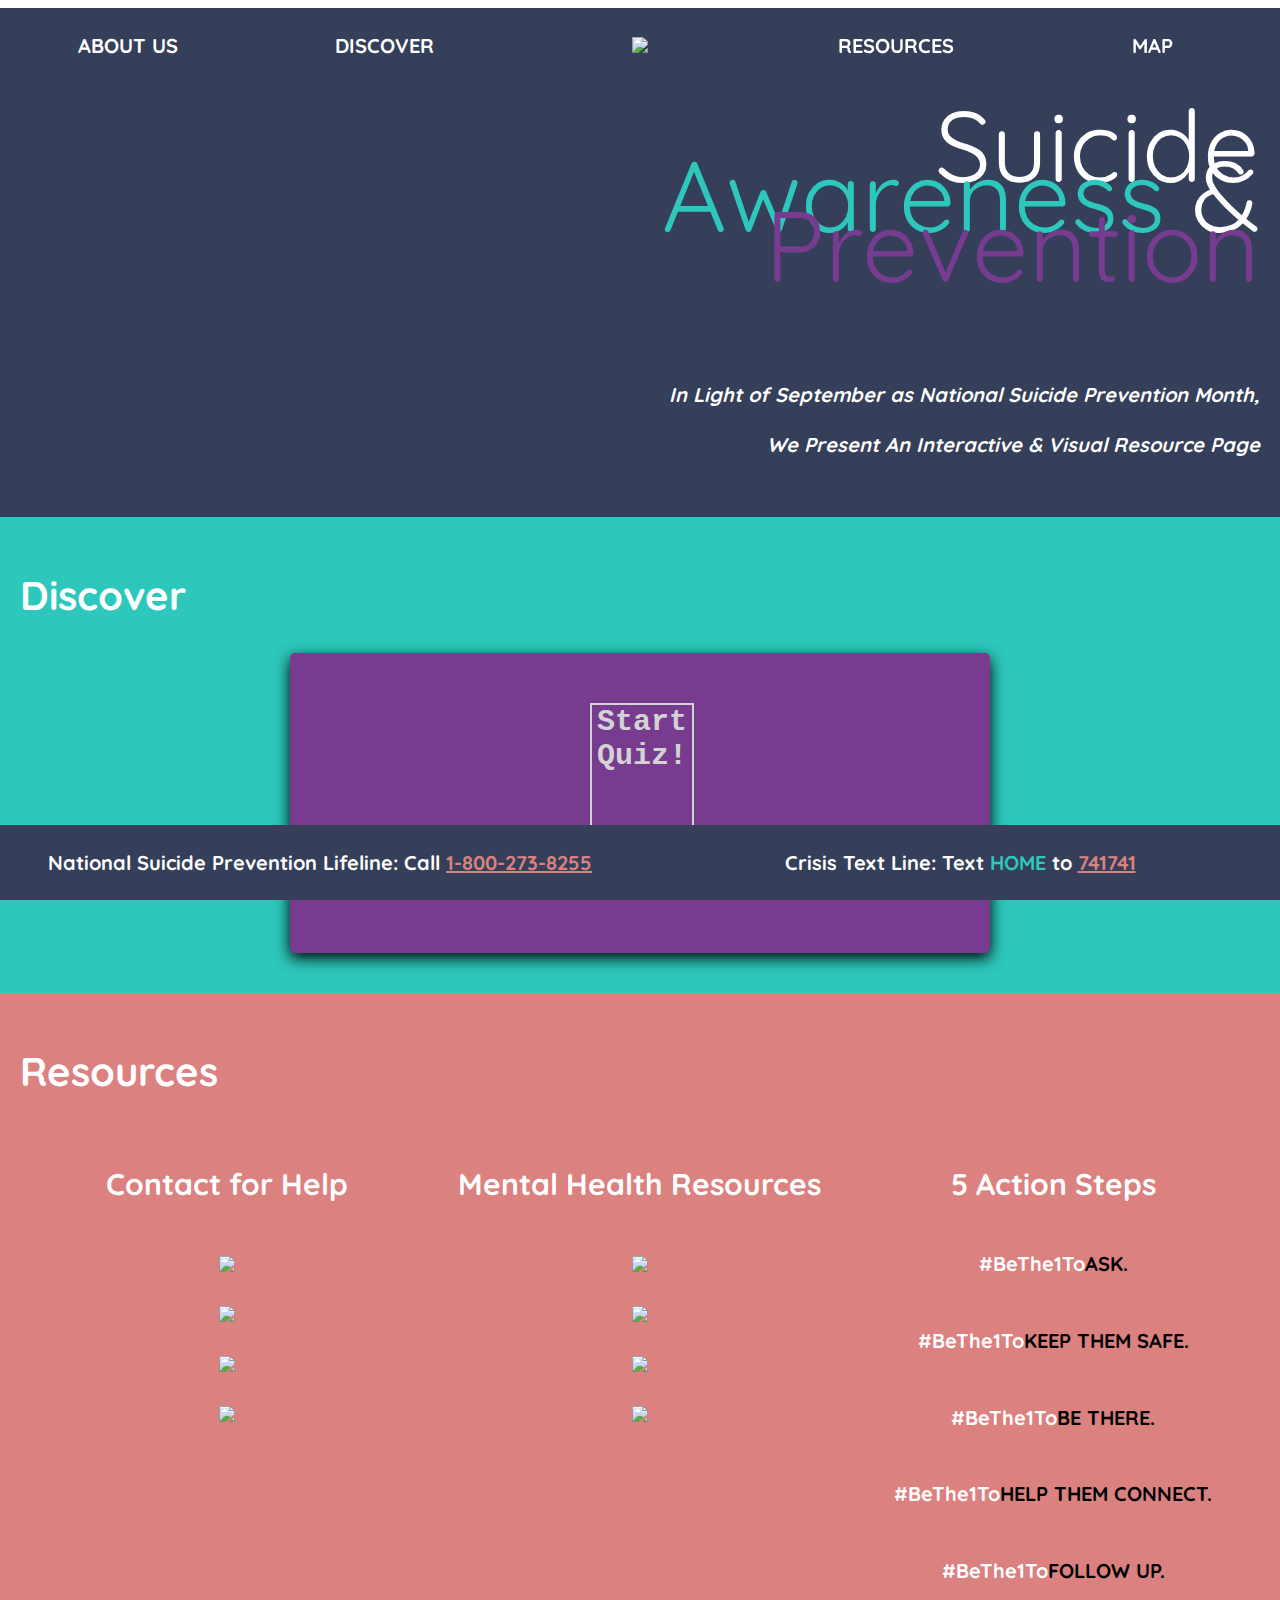
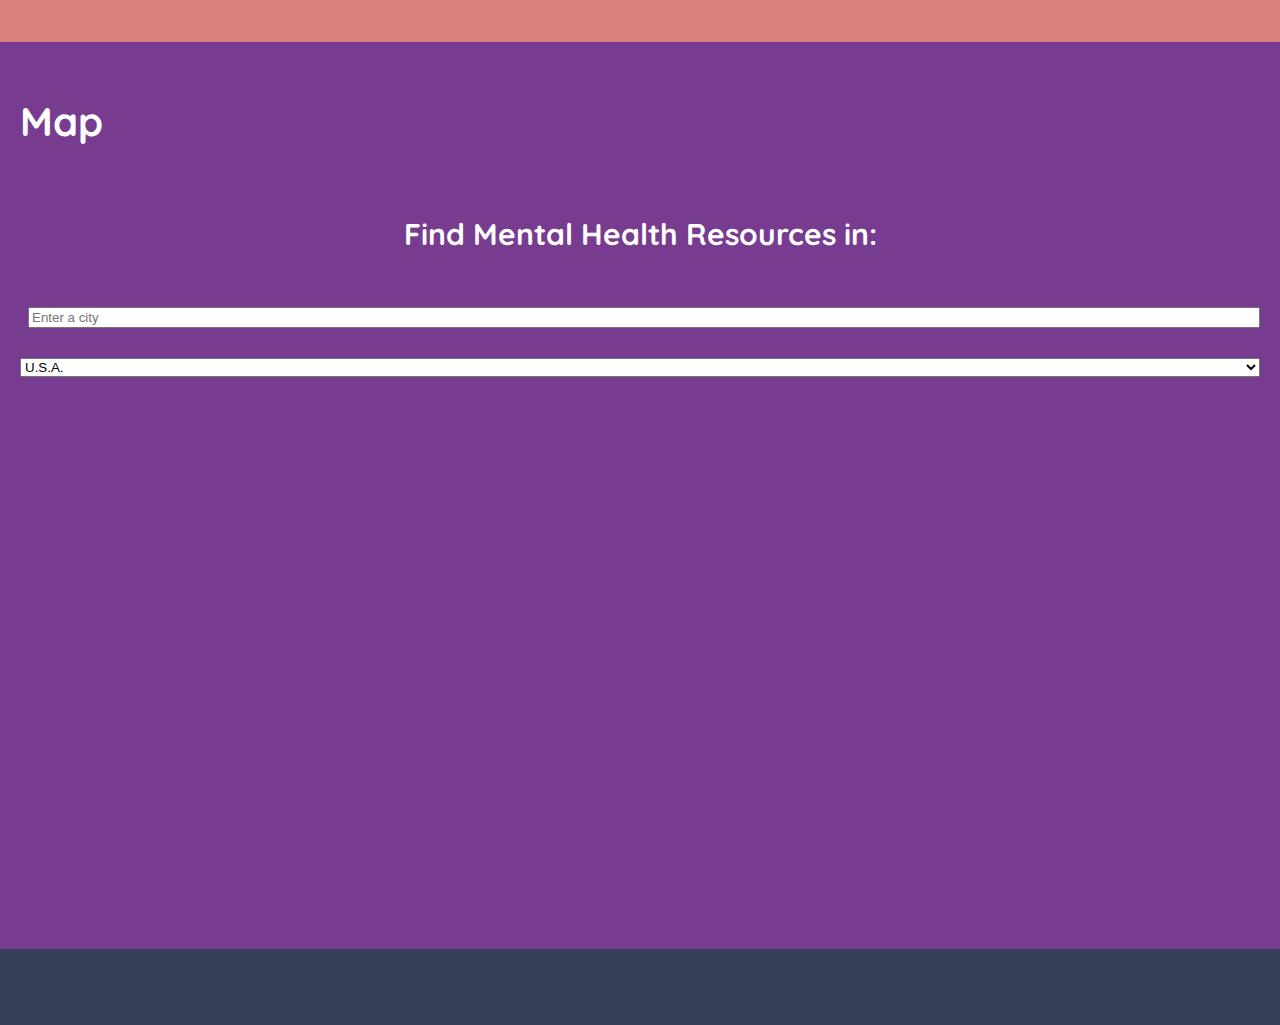
==== commit 4fcb416c: "fixed header, z-index, change heading, new anchor tag to ribbon" ====
--- a/reindex.html
+++ b/reindex.html
@@ -19,7 +19,7 @@
     <div class="flex-container" id="navbar">
       <div><a href="#aboutus"><h1>ABOUT US</h1></a></div>
       <div><a href="#discover"><h1>DISCOVER</h1></a></div>
-      <div><a href="#navbar"><h1><img src="https://suicidepreventionlifeline.org/wp-content/uploads/2016/08/Ribbon-1.png" width="15%"></h1></a></div>
+      <div><a href="#aboutus"><h1><img src="https://suicidepreventionlifeline.org/wp-content/uploads/2016/08/Ribbon-1.png" width="15%"></h1></a></div>
       <div><a href="#resources"><h1>RESOURCES</h1></a></div>
       <div><a href="#mapsect"><h1>MAP</h1></a></div>
     </div>
@@ -94,7 +94,7 @@
     <div class="flex-container">
     <div class="mapsect" class="hotel-search">
       <div id="findhotels">
-        <h1>Find Mental Health Resources in:</h1>
+        <h3>Find Mental Health Resources in:</h3>
       </div>
 
       <div id="locationField">
--- a/restyles.css
+++ b/restyles.css
@@ -26,10 +26,12 @@
 }
 
 header {
-  position: sticky;
+  position: fixed;
+  width: 100%;
   top: 0;
   background: rgb(53, 63, 90);
   height: 75px;
+  z-index: 100;
 }
 
 footer {
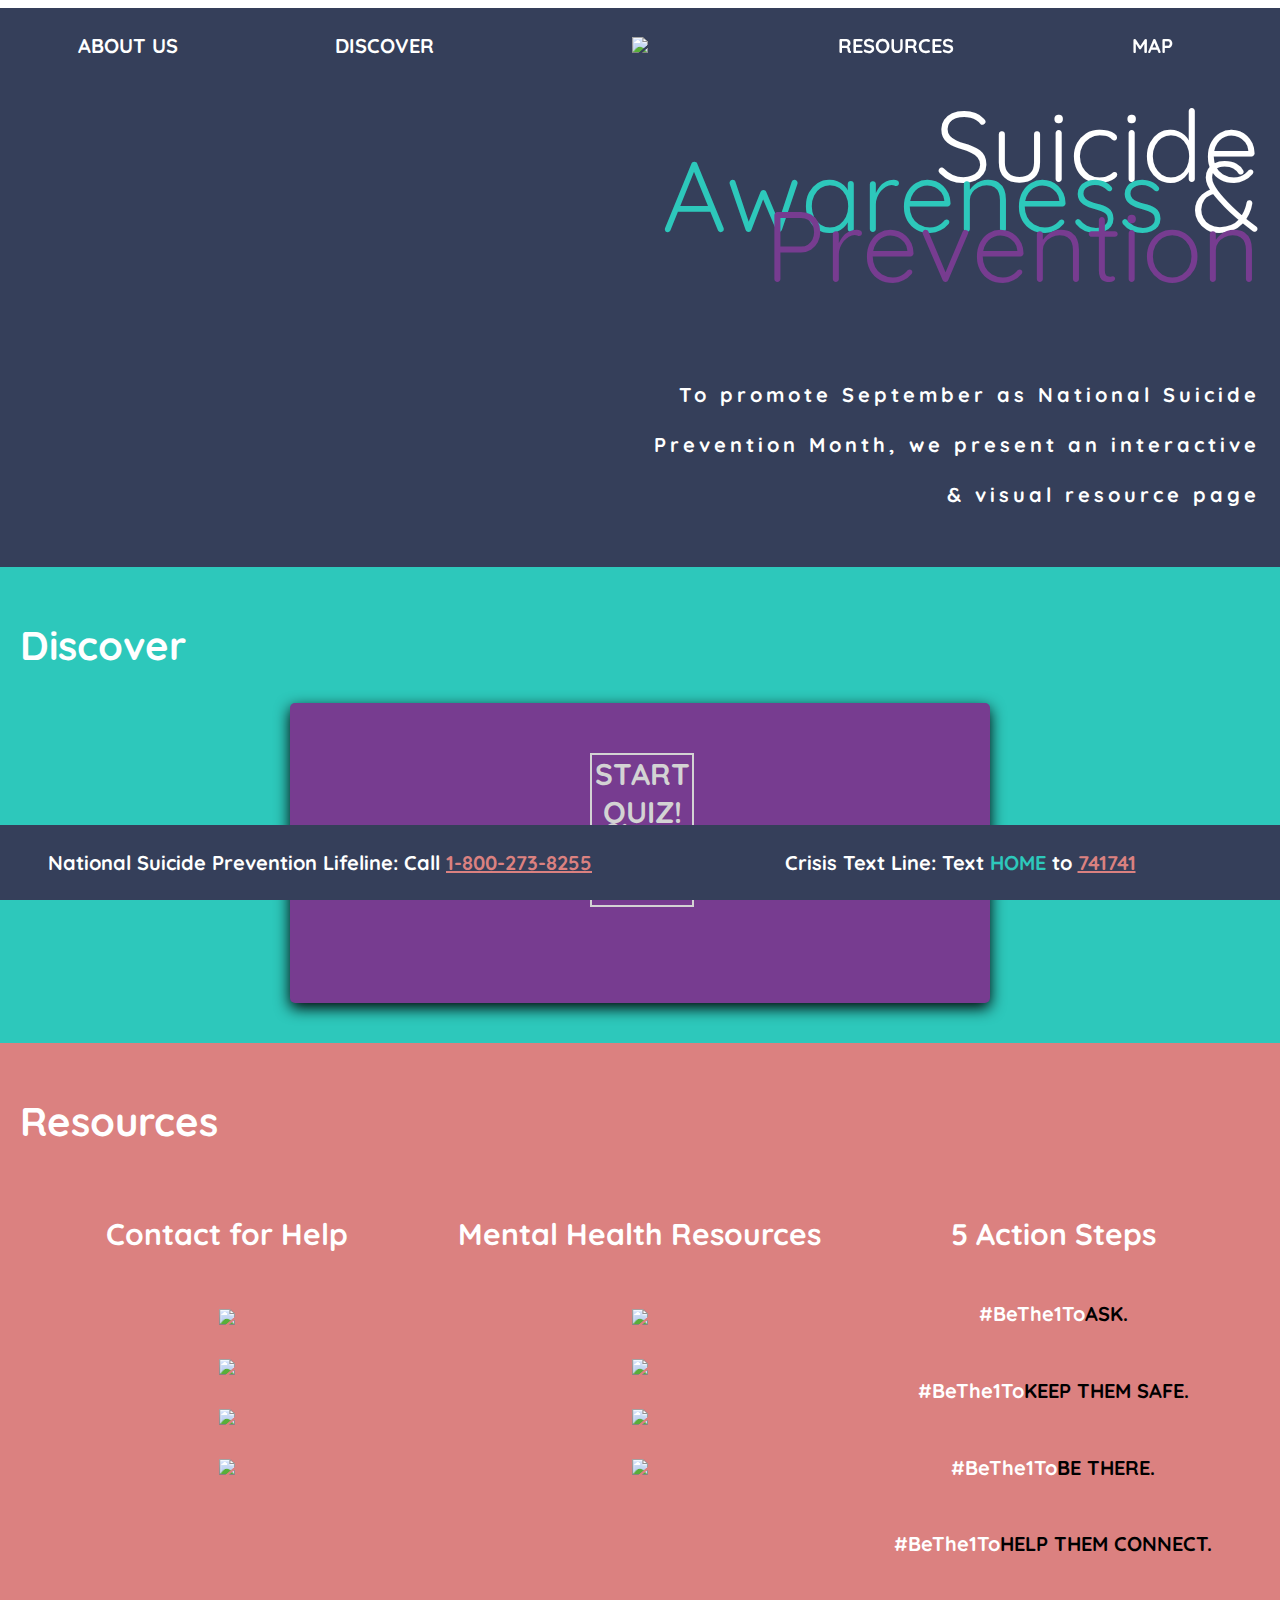
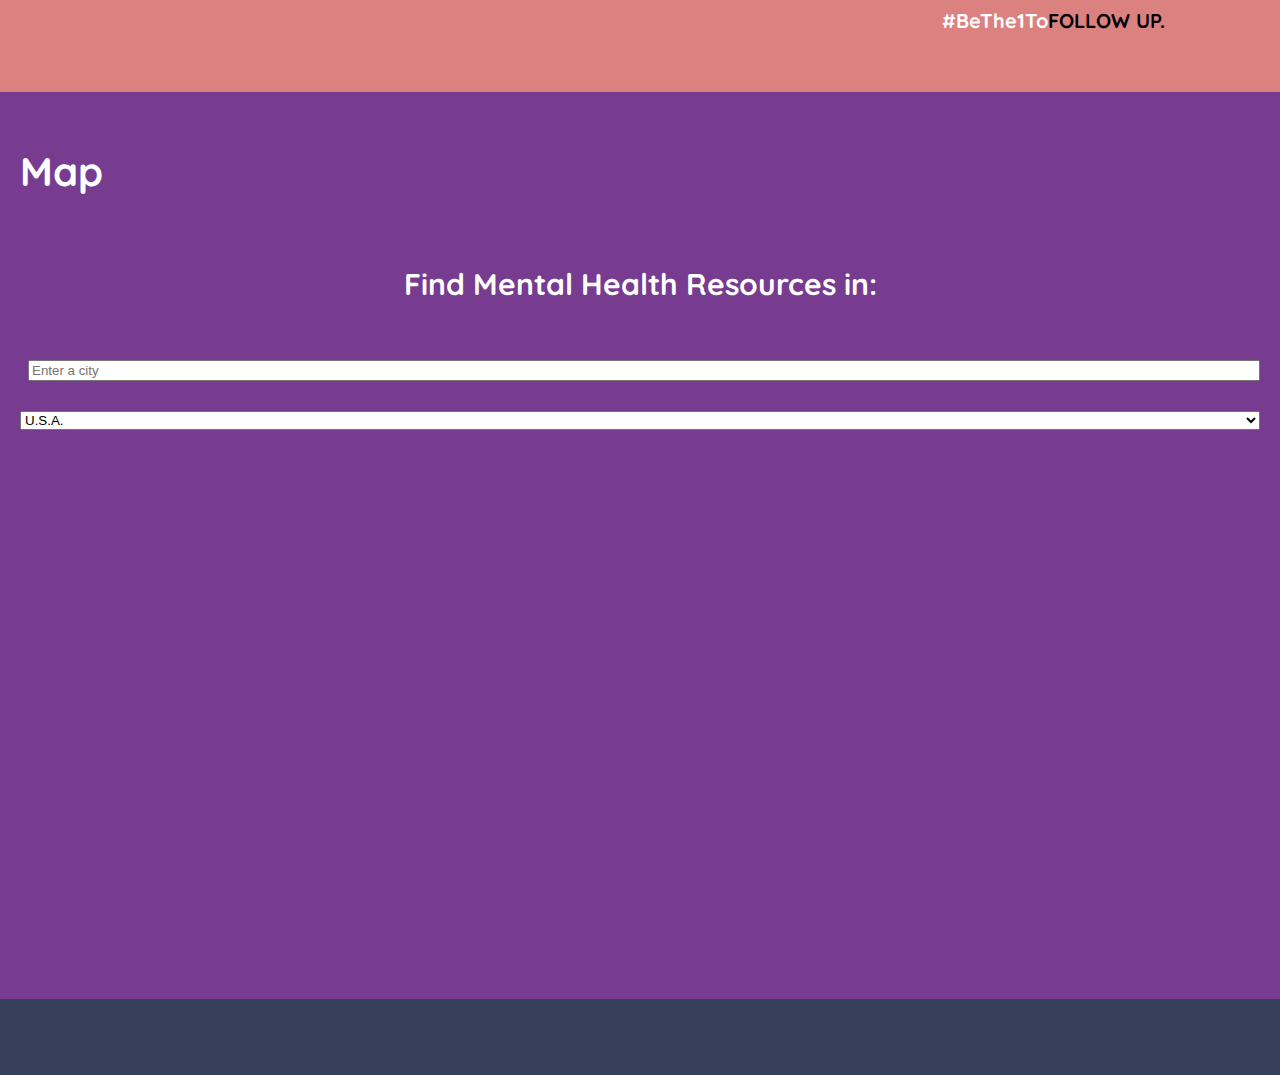
==== commit 7eb6cdce: "reword description of site, changed color/font in quiz" ====
--- a/reindex.html
+++ b/reindex.html
@@ -30,7 +30,7 @@
       <div><img src="https://suicidepreventionlifeline.org/wp-content/uploads/2016/08/Ribbon-1.png" width="70%"></div>
       <div>
         <p class="right">Suicide <span style="color:rgb(45, 200, 187)">Awareness</span> & <span style="color: rgb(119, 60, 144)">Prevention</span></p>
-        <h4 class="right"><em><span style="color:white;">In Light of September as National Suicide Prevention Month,</span><span style="color:white;"> We Present An Interactive & Visual Resource Page</span></em></h4>
+        <h4 class="right" style="letter-spacing: 0.2em;"><span style="color:white;">To promote September as National Suicide Prevention Month,</span><span style="color:white;"> we present an interactive & visual resource page</span></h4>
       </div>
   </div>
   </section>
@@ -39,7 +39,7 @@
     <h2>Discover</h2>
     <div id = "container">
 
-      <div id="start">Start Quiz!</div>
+      <div id="start">START QUIZ!</div>
       <div id = "quiz" style="display: none">
           <div id="question"></div>
           <div id="qImg"></div>
--- a/restyles.css
+++ b/restyles.css
@@ -1,30 +1,28 @@
+/* CSS
+OF
+WEBPAGE */
+
 body {
   display: flex;
   flex-direction: column;
   background: rgb(53, 63, 90);
 }
-
 section {
   margin: 0;
   padding: 20px;
 }
-
 .aboutus {
   background: rgb(53, 63, 90);
 }
-
 .discover {
   background: rgb(45, 200, 187);
 }
-
 .resources {
   background: rgb(219, 129, 128);
 }
-
 .mapsect {
   background: rgb(119, 60, 144);
 }
-
 header {
   position: fixed;
   width: 100%;
@@ -33,20 +31,17 @@
   height: 75px;
   z-index: 100;
 }
-
 footer {
   position: sticky;
   bottom:0;
   background: rgb(53, 63, 90);
   height: 75px;
 }
-
 .flex-container {
   display: flex;
   flex-wrap: wrap;
   justify-content: space-around;
 }
-
 .flex-container > div {
   width: 100px;
   text-align: center;
@@ -54,72 +49,58 @@
   font-size: 30px;
   flex-grow: 1;
 }
-
 a {
   text-decoration: none;
 }
-
 a:link{
   color: black;
 }
-
 a:visited{
   color: black;
 }
-
 a:hover {
   font-size:105%;
   color: white;
   text-decoration: underline white;
 }
-
 h1 {
   font-family: 'Quicksand', sans-serif;
   font-size: 20px;
   color: white;
 }
-
 h2 {
   font-family: 'Quicksand', sans-serif;
   font-size: 40px;
   color: white;
 }
-
 h3 {
   font-family: 'Quicksand', sans-serif;
   font-size: 30px;
   color: white;
 }
-
 h4 {
   font-family: 'Quicksand', sans-serif;
   font-size: 20px;
 }
-
 p {
   font-family: 'Quicksand', sans-serif;
   font-size: 100px;
   color: white;
 }
-
 .right {
   text-align: right;
 }
-
 img.resourceslinks:hover {
-  width: 60%;
-}
-
+  width: 51%;
+}
 html {
   scroll-behavior: smooth;
 }
-
 .progress-container {
   width: 100%;
   height: 8px;
   background: white;
 }
-
 .progress-bar {
   height: 8px;
   background: gray;
@@ -128,29 +109,24 @@
 
 
 
-
-
-/* Always set the map height explicitly to define the size of the div
-       * element that contains the map. */
+/* CSS
+OF
+MAP */
+
 #map {
   height: 100%;
 }
-
-      /* Optional: Makes the sample page fill the window. */
 html,body {
   height: 100%;
   margin: 0;
   padding: 0;
 }
-
 body {
   padding: 0 !important;
 }
-
 table {
   font-size: 12px;
 }
-
 .hotel-search {
 -webkit-box-align: center;
 -ms-flex-align: center;
@@ -165,7 +141,6 @@
 width: 440px;
 z-index: 1;
 }
-
 #map {
   margin-top: 40px;
   width: 75%;
@@ -173,7 +148,6 @@
   float: left;
   height: 500px;
 }
-
 #listing {
   margin-top: 40px;
   width: 25%;
@@ -185,207 +159,63 @@
   cursor: pointer;
   overflow-x: hidden;
 }
-
 #findhotels {
   font-size: 14px;
 }
-
 #locationField {
   -webkit-box-flex: 1 1 190px;
   -ms-flex: 1 1 190px;
   flex: 1 1 190px;
   margin: 0 8px;
 }
-
 #controls {
   -webkit-box-flex: 1 1 140px;
   -ms-flex: 1 1 140px;
   flex: 1 1 140px;
 }
-
 #autocomplete {
   width: 100%;
 }
-
 #country {
   width: 100%;
 }
-
 .placeIcon {
   width: 20px;
   height: 34px;
   margin: 4px;
 }
-
 .hotelIcon {
   width: 24px;
   height: 24px;
 }
-
 #resultsTable {
   border-collapse: collapse;
   width: 240px;
 }
-
 #rating {
   font-size: 13px;
   font-family: Arial Unicode MS;
 }
-
 .iw_table_row {
   height: 18px;
 }
-
 .iw_attribute_name {
   font-weight: bold;
   text-align: right;
 }
-
 .iw_table_icon {
   text-align: right;
 }
 
+
+
+/* CSS
+OF
+QUIZ */
+
 body{
   font-size: 20px;
-  font-family: monospace;
-}
-
-#container{
-  margin : 20px auto;
-  background-color: darkred;
-  height: 300px;
-  width : 700px;
-  border-radius: 5px;
-  box-shadow: 0px 5px 15px 0px;
-  position: relative;
-}
-#start{
-  font-size: 1.5em;
-  font-weight: bolder;
-  word-break: break-all;
-  width:100px;
-  height:150px;
-  border : 2px solid lightgrey;
-  text-align: center;
-  cursor: pointer;
-  position: absolute;
-  left:300px;
-  top:50px;
-  color : lightgrey;
-}
-#start:hover{
-  border: 3px solid lightseagreen;
-  color : lightseagreen;
-}
-
-
-#question{
-  width:500px;
-  height : 125px;
-  position: absolute;
-  right:0;
-  top:0;
-}
-#question p{
-  margin : 0;
-  padding : 15px;
-  font-size: 1.25em;
-}
-
-#choices{
-  width : 480px;
-  position: absolute;
-  right : 0;
-  top : 125px;
-  padding : 10px
-}
-.choice{
-  display: inline-block;
-  width : 135px;
-  text-align: center;
-  border : 1px solid grey;
-  border-radius: 5px;
-  cursor: pointer;
-  padding : 5px;
-}
-.choice:hover{
-  border : 2px solid rgb(255, 83, 83);
-  font-weight: bold;
-}
-
-#timer{
-  position: absolute;
-  height : 100px;
-  width : 200px;
-  bottom : 0px;
-  text-align: center;
-}
-#counter{
-  font-size: 3em;
-}
-#btimeGauge{
-  width : 150px;
-  height : 10px;
-  border-radius: 10px;
-  background-color: lightgray;
-  margin-left : 25px;
-}
-#timeGauge{
-  height : 10px;
-  border-radius: 10px;
-  background-color: mediumseagreen;
-  margin-top : -10px;
-  margin-left : 25px;
-}
-#progress{
-  width : 500px;
-  position: absolute;
-  bottom : 0px;
-  right : 0px;
-  padding:5px;
-  text-align: right;
-}
-.prog{
-  width : 25px;
-  height : 25px;
-  border: 1px solid #000;
-  display: inline-block;
-  border-radius: 50%;
-  margin-left : 5px;
-  margin-right : 5px;
-}
-#scoreContainer{
-  margin : 20px auto;
-  background-color: white;
-  opacity: 0.8;
-  height: 300px;
-  width : 700px;
-  border-radius: 5px;
-  box-shadow: 0px 5px 15px 0px;
-  position: relative;
-  display: none;
-}
-#scoreContainer img{
-  position: absolute;
-  top:100px;
-  left:325px;
-}
-#scoreContainer p{
-  position: absolute;
-  display: block;
-  width : 59px;
-  height :59px;
-  top:130px;
-  left:325px;
-  font-size: 1.5em;
-  font-weight: bold;
-  text-align: center;
-}
-
-
-body{
-  font-size: 20px;
-  font-family: monospace;
+  font-family: 'Quicksand', sans-serif;
 }
 
 #container{
@@ -415,8 +245,6 @@
   border: 3px solid lightseagreen;
   color : lightseagreen;
 }
-
-
 #question{
   width:500px;
   height : 125px;
@@ -429,7 +257,6 @@
   padding : 15px;
   font-size: 1.25em;
 }
-
 #choices{
   width : 480px;
   position: absolute;
@@ -441,7 +268,7 @@
   display: inline-block;
   width : 135px;
   text-align: center;
-  border : 1px solid grey;
+  border : 1px solid white;
   border-radius: 5px;
   cursor: pointer;
   padding : 5px;
@@ -450,7 +277,6 @@
   border : 2px solid rgb(45, 200, 187);
   font-weight: bold;
 }
-
 #timer{
   position: absolute;
   height : 100px;
@@ -486,7 +312,7 @@
 .prog{
   width : 25px;
   height : 25px;
-  border: 1px solid #000;
+  border: 1px solid white;
   display: inline-block;
   border-radius: 50%;
   margin-left : 5px;
